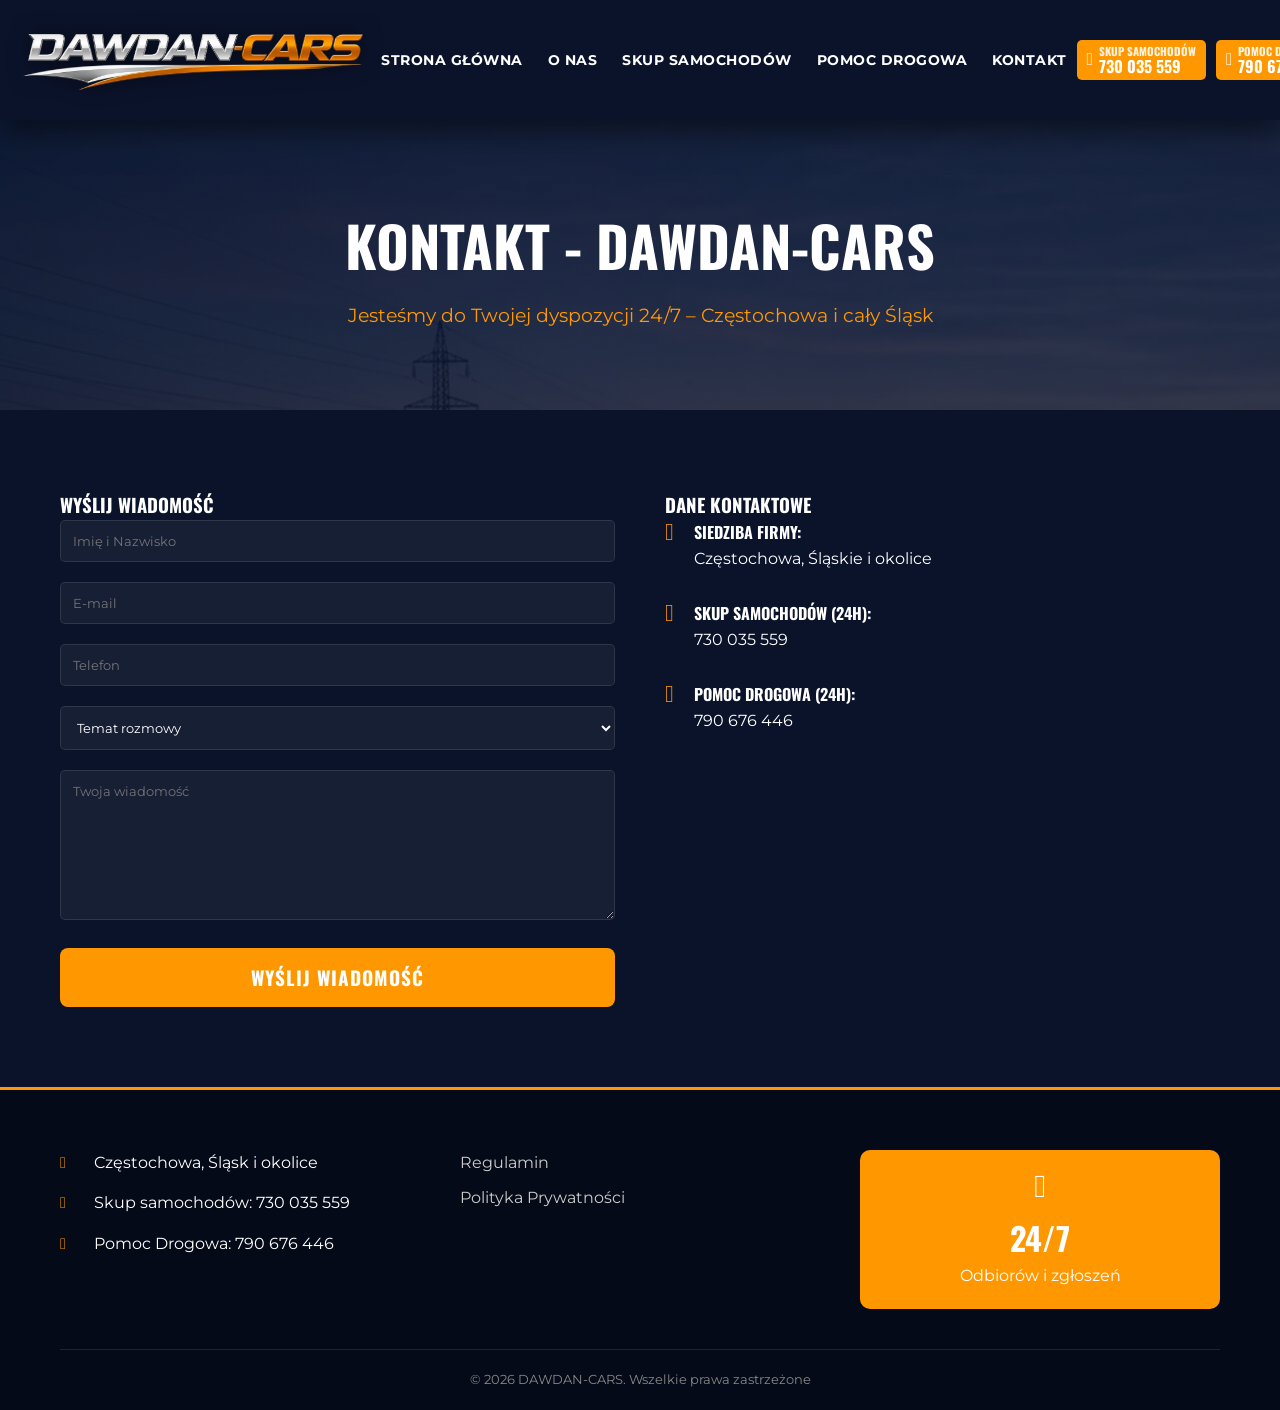
==== kontakt.html @ 3170c81c "Add files via upload" ====
<!DOCTYPE html>
<html lang="pl">
<head>
    <!-- Google tag (gtag.js) -->
<script async src="https://www.googletagmanager.com/gtag/js?id=G-DN23MHNYG7"></script>
<script>
  window.dataLayer = window.dataLayer || [];
  function gtag(){dataLayer.push(arguments);}
  gtag('js', new Date());

  gtag('config', 'G-DN23MHNYG7');
</script>

    <meta charset="UTF-8">
    <meta name="viewport" content="width=device-width, initial-scale=1.0">
    <title>Kontakt - Skup Aut, Laweta, Pomoc Drogowa Częstochowa | DAWDAN-CARS</title>

<meta name="description" content="Skontaktuj się z DAWDAN-CARS. Skup aut, laweta i pomoc drogowa Częstochowa 24h. Zadzwoń po darmową wycenę samochodu lub szybkie holowanie. Zapraszamy!">

<link rel="canonical" href="https://dawdan-cars.pl/kontakt.html">

<script type="application/ld+json">
{
  "@context": "https://schema.org",
  "@type": "LocalBusiness",
  "name": "DAWDAN-CARS",
  "image": "https://dawdan-cars.pl/logo.webp",
  "@id": "https://dawdan-cars.pl/#business",
  "url": "https://dawdan-cars.pl/kontakt.html",
  "telephone": "+48730035559",
  "address": {
    "@type": "PostalAddress",
    "streetAddress": "Częstochowa i okolice",
    "addressLocality": "Częstochowa",
    "postalCode": "42-200",
    "addressCountry": "PL"
  }
}
</script>

    <link rel="stylesheet" href="style.css" media="print" onload="this.media='all'">
    <link rel="stylesheet" href="critical.css">
    <noscript><link rel="stylesheet" href="style.css"></noscript>
    <link rel="preload" as="style" href="style.css">
    <link rel="preconnect" href="https://fonts.googleapis.com">
    <link rel="preconnect" href="https://fonts.gstatic.com" crossorigin>
    <link href="https://fonts.googleapis.com/css2?family=Montserrat:wght@400;700&family=Oswald:wght@500;700&display=swap" rel="stylesheet" media="print" onload="this.media='all'">
    <noscript><link href="https://fonts.googleapis.com/css2?family=Montserrat:wght@400;700&family=Oswald:wght@500;700&display=swap" rel="stylesheet"></noscript>
    <link rel="stylesheet" href="font-awesome.min.css" media="print" onload="this.media='all'">
    <noscript><link rel="stylesheet" href="font-awesome.min.css"></noscript>
    <!-- NOWE -->
    <link rel="preload" as="image" href="tlo.webp" fetchpriority="high" type="image/webp">

    <!-- ICONS -->
    <link rel="icon" href="favicony/favicon.ico" type="image/x-icon">
    <link rel="shortcut icon" href="favicony/favicon.ico" type="image/x-icon">
    <link rel="icon" href="favicony/favicon.ico" sizes="any">
    <link rel="icon" type="image/png" sizes="16x16" href="favicony/favicon-16x16.png">
    <link rel="icon" type="image/png" sizes="32x32" href="favicony/favicon-32x32.png">
    <link rel="icon" type="image/png" sizes="48x48" href="favicony/favicon-48x48.png">
    <link rel="icon" type="image/png" sizes="64x64" href="favicony/favicon-64x64.png">
    <link rel="icon" type="image/png" sizes="192x192" href="favicony/favicon-192x192.png">
    <link rel="icon" type="image/png" sizes="512x512" href="favicony/favicon-512x512.png">
    <link rel="apple-touch-icon" sizes="180x180" href="favicony/favicon-180x180.png">
</head>
<body>
    <header>
        <div class="top-bar">
            <div class="container">
                <div class="logo">
                    <a href="index.html">
                        <img src="logo.webp" fetchpriority="high" alt="Kontakt DAWDAN-CARS Częstochowa" width="349" height="60">
                    </a>
                </div>
                <nav>
                    <ul>
                        <li><a href="index.html">STRONA GŁÓWNA</a></li>
                        <li><a href="o-nas.html">O NAS</a></li>
                        <li><a href="skup-samochodow.html">SKUP SAMOCHODÓW</a></li>
                        <li><a href="laweta-pomoc-drogowa.html">POMOC DROGOWA</a></li>
                        <li><a href="kontakt.html">KONTAKT</a></li>
                    </ul>
                    <div class="header-cta mobile-only">
                        <a href="tel:+48730035559" class="btn-call">
                            <i class="fas fa-phone-alt"></i>
                            <span>
                                <span class="btn-label">SKUP SAMOCHODÓW</span>
                                <span class="btn-number">730 035 559</span>
                            </span>
                        </a>
                        <a href="tel:+48790676446" class="btn-call">
                            <i class="fas fa-phone-alt"></i>
                            <span>
                                <span class="btn-label">POMOC DROGOWA</span>
                                <span class="btn-number">790 676 446</span>
                            </span>
                        </a>
                    </div>
                </nav>
                <div class="header-cta desktop-only">
                    <a href="tel:+48730035559" class="btn-call">
                        <i class="fas fa-phone-alt"></i>
                        <span>
                            <span class="btn-label">SKUP SAMOCHODÓW</span>
                            <span class="btn-number">730 035 559</span>
                        </span>
                    </a>
                    <a href="tel:+48790676446" class="btn-call">
                        <i class="fas fa-phone-alt"></i>
                        <span>
                            <span class="btn-label">POMOC DROGOWA</span>
                            <span class="btn-number">790 676 446</span>
                        </span>
                    </a>
                </div>
                <div class="menu-toggle">
                    <span></span>
                    <span></span>
                    <span></span>
                </div>
            </div>
        </div>
    </header>
    <div class="overlay"></div>

    <section class="page-header" style="background: linear-gradient(rgba(11, 19, 43, 0.8), rgba(11, 19, 43, 0.8)), url('tlo.webp');">
        <div class="container">
            <h1>KONTAKT - DAWDAN-CARS</h1>
            <p>Jesteśmy do Twojej dyspozycji 24/7 – Częstochowa i cały Śląsk</p>
        </div>
    </section>

    <section class="contact-page">
        <div class="container">
            <div class="contact-grid">
                
                <div class="contact-form-section" data-aos-custom="fade-right">
                    <h3>WYŚLIJ WIADOMOŚĆ</h3>
                    <form id="contact-form" class="full-contact-form" method="post" action="send.php">

    <!-- 🔒 honeypot -->
    <input type="text" name="website" style="display:none">

    <!-- 🔹 typ formularza -->
    <input type="hidden" name="form-type" value="contact">

    <div class="form-group">
        <input type="text" name="name" placeholder="Imię i Nazwisko" required>
    </div>

    <div class="form-group">
        <input type="email" name="email" placeholder="E-mail" required>
    </div>

    <div class="form-group">
        <input type="tel" name="phone" placeholder="Telefon">
    </div>

    <div class="form-group">
        <select name="subject">
            <option value="">Temat rozmowy</option>
            <option value="Skup Samochodu">Skup Samochodu</option>
            <option value="Laweta / Pomoc Drogowa">Laweta / Pomoc Drogowa</option>
            <option value="Inne">Inne</option>
        </select>
    </div>

    <div class="form-group">
        <textarea name="message" placeholder="Twoja wiadomość" required></textarea>
    </div>

    <button type="submit" class="btn-submit">WYŚLIJ WIADOMOŚĆ</button>
    <div id="form-message" class="form-message"></div>
</form>
                </div>
                <div class="contact-details" data-aos-custom="fade-left">
                    <h3>DANE KONTAKTOWE</h3>
                    <div class="contact-item">
                        <i class="fas fa-map-marker-alt"></i>
                        <div>
                            <h4>Siedziba firmy:</h4>
                            <p>Częstochowa, Śląskie i okolice</p>
                        </div>
                    </div>
                    <div class="contact-item">
                        <i class="fas fa-phone-alt"></i>
                        <div>
                            <h4>Skup Samochodów (24h):</h4>
                            <p>730 035 559</p>
                        </div>
                    </div>
                    <div class="contact-item">
                        <i class="fas fa-phone-alt"></i>
                        <div>
                            <h4>Pomoc Drogowa (24h):</h4>
                            <p>790 676 446</p>
                        </div>
                    </div>
                </div>
            </div>
        </div>
    </section>

    <footer>
        <div class="container">
            <div class="footer-grid">
                <div class="footer-info">
                    <p><i class="fas fa-map-marker-alt"></i> Częstochowa, Śląsk i okolice</p>
                    <p><i class="fas fa-phone"></i> Skup samochodów: 730 035 559</p>
                    <p><i class="fas fa-phone"></i> Pomoc Drogowa: 790 676 446</p>
                </div>
                <div class="footer-links">
                    <ul>
                        <li><a href="#">Regulamin</a></li>
                        <li><a href="#">Polityka Prywatności</a></li>
                    </ul>
                </div>
                <div class="footer-hours">
                    <div class="hours-box">
                        <i class="far fa-clock"></i>
                        <span>24/7</span>
                        <p>Odbiorów i zgłoszeń</p>
                    </div>
                </div>
            </div>
            <div class="footer-bottom">
                <p>&copy; 2026 DAWDAN-CARS. Wszelkie prawa zastrzeżone</p>
            </div>
        </div>
    </footer>

    <script src="script.js"></script>
</body>
</html>
---- style.css ----
/* style.css */

:root {
    --primary-color: #ff9800; /* Vibrant Orange */
    --secondary-color: #0b132b; /* Deep Navy */
    --accent-color: #1c2541; /* Slightly Lighter Navy */
    --text-light: #ffffff;
    --text-dark: #333333;
    --bg-dark: #0b132b;
    --bg-light: #f4f4f4;
}

* {
    margin: 0;
    padding: 0;
    box-sizing: border-box;
}

body {
    font-family: 'Montserrat', sans-serif;
    line-height: 1.6;
    color: var(--text-light);
    background-color: var(--bg-dark);
    overflow-x: hidden;
}

h1, h2, h3, h4 {
    font-family: 'Oswald', sans-serif;
    text-transform: uppercase;
}

.container {
    max-width: 1200px;
    margin: 0 auto;
    padding: 0 20px;
}

/* Header & Navigation */
header {
    background-color: #0b132b;
    position: sticky;
    top: 0;
    z-index: 2000;
    box-shadow: 0 10px 30px rgba(0,0,0,0.5);
    transition: padding 0.3s ease, background 0.3s ease;
    will-change: padding, background;
    padding: 15px 0;
}

header.scrolled {
    padding: 5px 0;
    background: rgba(11, 19, 43, 0.95);
}

header.menu-open {
    box-shadow: none;
    background: #0b132b;
}

.top-bar .container {
    display: grid;
    grid-template-columns: 1fr auto 1fr;
    align-items: center;
    height: auto;
    max-width: 100%;
    padding: 15px 20px; /* Reduced padding for more space */
}

.logo {
    display: flex;
    justify-content: flex-start;
}

.logo img {
    max-height: 60px;
    width: auto;
    display: block;
    transition: transform 0.3s ease;
    filter: drop-shadow(0 0 10px rgba(0,0,0,0.5));
}

.logo img:hover {
    transform: scale(1.05);
    filter: drop-shadow(0 0 12px rgba(255,152,0,0.3));
}

nav {
    display: flex;
    align-items: center;
    justify-content: center;
}

nav ul {
    display: flex;
    list-style: none;
    gap: 10px; /* Slightly more space */
}

nav a {
    text-decoration: none;
    color: var(--text-light);
    font-weight: 700;
    font-size: 0.85rem; /* Slightly smaller font */
    padding: 8px 10px; /* More compact padding */
    transition: all 0.3s ease;
    text-transform: uppercase;
    letter-spacing: 0.5px;
    white-space: nowrap;
}

nav a:hover, nav a.active {
    color: var(--primary-color);
}

.header-cta {
    display: flex;
    flex-direction: row;
    justify-content: flex-end;
    align-items: center;
    gap: 10px; /* Reduced gap */
}

.mobile-only {
    display: none;
}

.header-cta .btn-call {
    display: flex;
    align-items: center;
    gap: 6px;
    text-decoration: none;
    color: #fff;
    background: #ff9800;
    padding: 6px 10px; /* More compact */
    transition: background 0.3s;
    font-family: 'Oswald', sans-serif;
    font-weight: 700;
    border-radius: 5px;
    line-height: 1;
    white-space: nowrap;
}

.header-cta .btn-call i {
    font-size: 1.1rem;
}

.btn-label {
    display: block;
    font-size: 0.7rem;
    text-transform: uppercase;
    opacity: 0.9;
}

.btn-number {
    display: block;
    font-size: 1rem;
}

.header-cta .btn-call:hover {
    background: #e68a00;
}

.menu-toggle {
    display: none;
    flex-direction: column;
    justify-content: center;
    align-items: center;
    width: 50px;
    height: 50px;
    background: rgba(255, 152, 0, 0.1);
    border: 2px solid var(--primary-color);
    border-radius: 12px;
    cursor: pointer;
    padding: 0;
    z-index: 2200; /* Above nav */
    transition: all 0.3s cubic-bezier(0.4, 0, 0.2, 1);
    position: relative;
}

.menu-toggle:hover {
    background: var(--primary-color);
}

.menu-toggle:hover span {
    background: white;
}

.menu-toggle span {
    width: 26px;
    height: 2px;
    background: var(--primary-color);
    border-radius: 2px;
    transition: all 0.4s cubic-bezier(0.68, -0.6, 0.32, 1.6);
    position: absolute;
}

.menu-toggle span:nth-child(1) { transform: translateY(-8px); }
.menu-toggle span:nth-child(2) { transform: translateY(0); width: 18px; right: 9px; }
.menu-toggle span:nth-child(3) { transform: translateY(8px); }

.menu-toggle.active {
    background: rgba(255, 255, 255, 0.1);
    border-color: white;
}

.menu-toggle.active span {
    background: white;
}

.menu-toggle.active span:nth-child(1) {
    transform: translateY(0) rotate(45deg);
}

.menu-toggle.active span:nth-child(2) {
    opacity: 0;
    transform: translateX(-20px);
}

.menu-toggle.active span:nth-child(3) {
    transform: translateY(0) rotate(-45deg);
}

/* Hero Section */
.hero {
    background: linear-gradient(rgba(11, 19, 43, 0.8), rgba(11, 19, 43, 0.8)), url('tlo.webp');
    background-size: cover;
    background-position: center;
    padding: 80px 0;
    min-height: 800px;
    display: flex;
    align-items: stretch;
    justify-content: center;
}

.hero .container {
    display: flex;
    flex-direction: column;
}

.hero-content {
    display: flex;
    flex-direction: column;
    align-items: center;
    width: 100%;
    height: 100%;
}

.hero-text {
    width: 100%;
    display: flex;
    flex-direction: column;
    align-items: center;
    min-height: 400px; /* Ensure space for vertical arrangement */
}

.hero-text h1 {
    font-size: clamp(1.8rem, 8vw, 4.5rem); /* Increased minimum font size */
    color: var(--text-light);
    line-height: 1.1;
    width: 100%;
    text-shadow: 3px 3px 10px rgba(0,0,0,0.9);
    text-align: center;
    margin-bottom: clamp(20px, 5vh, 40px); /* Fluid margin */
    white-space: normal;
    word-wrap: break-word;
    letter-spacing: 1px;
    min-height: 1.1em;
    contain-intrinsic-size: auto 1.1em;
}

.hero-text h1 .highlight {
    color: var(--primary-color);
    font-style: italic;
    font-weight: 900;
}

.hero-cta-buttons {
    display: flex;
    flex-wrap: wrap; /* Allow wrapping on small mobile */
    justify-content: center;
    gap: 15px;
    margin-bottom: 40px;
}

.btn-hero-call {
    display: flex;
    align-items: center;
    background: var(--primary-color);
    color: white;
    padding: 15px 25px;
    text-decoration: none;
    font-weight: 700;
    font-family: 'Oswald', sans-serif;
    border-radius: 5px;
    transition: background 0.3s;
    line-height: 1.1;
    text-align: left;
}

.btn-hero-call i {
    font-size: 2rem;
    margin-right: 15px;
}

.btn-hero-call .btn-label {
    font-size: 1rem;
}

.btn-hero-call .btn-number {
    font-size: 1.8rem;
}

.btn-hero-call:hover {
    background: #e68a00;
}

.hero-features {
    list-style: none;
    display: flex;
    gap: 30px;
    margin-top: auto; /* Push to bottom of flex container */
    padding-top: 50px;
}

.hero-features li {
    font-weight: 700;
    font-size: 0.9rem;
}

.hero-features i {
    color: var(--primary-color);
    margin-right: 5px;
}

/* Service Boxes */
.service-boxes {
    margin-top: clamp(-30px, -5vw, -50px);
    position: relative;
    z-index: 10;
}

.service-boxes .container {
    display: grid;
    grid-template-columns: repeat(auto-fit, minmax(280px, 1fr));
    gap: 30px;
}

.box {
    display: flex;
    align-items: center;
    padding: 40px;
    border-radius: 10px;
    gap: 25px;
    box-shadow: 0 10px 30px rgba(0,0,0,0.3);
}

.blue-box {
    background-color: var(--accent-color);
}

.orange-box {
    background-color: var(--primary-color);
    color: white;
}

.box-icon i {
    font-size: 3.5rem;
}

.box-content h3 {
    font-size: 1.5rem;
    margin-bottom: 10px;
}

.btn-outline {
    display: inline-block;
    margin-top: 15px;
    padding: 8px 20px;
    border: 2px solid var(--primary-color);
    color: var(--primary-color);
    text-decoration: none;
    font-weight: 700;
    border-radius: 5px;
    transition: all 0.3s;
}

.btn-outline:hover {
    background: var(--primary-color);
    color: white;
}

.box-call {
    margin-top: 15px;
    display: flex;
    flex-direction: column;
}

.box-call span {
    font-size: 0.8rem;
    text-transform: uppercase;
}

.box-call strong {
    font-size: 1.8rem;
    font-family: 'Oswald', sans-serif;
}

/* General Animation Optimization */
[data-aos] {
    will-change: transform, opacity;
}

/* Benefits Section */
.benefits {
    padding: 80px 0;
    background-color: #050a18;
}

.section-title {
    text-align: center;
    font-size: clamp(1.8rem, 5vw, 2.8rem); /* Fluid section titles */
    margin-bottom: clamp(30px, 8vw, 50px);
    position: relative;
    padding: 0 15px;
}

.section-title::after {
    content: '';
    display: block;
    width: 60px;
    height: 4px;
    background: var(--primary-color);
    margin: 15px auto;
}

.benefits-grid {
    display: grid;
    grid-template-columns: repeat(auto-fit, minmax(250px, 1fr));
    gap: 20px;
}

.benefit-item {
    text-align: center;
    padding: 30px;
    background: var(--accent-color);
    border-radius: 10px;
    transition: transform 0.3s;
}

.benefit-item:hover {
    transform: translateY(-10px);
    border-bottom: 3px solid var(--primary-color);
}

.benefit-item i {
    font-size: 3rem;
    color: var(--primary-color);
    margin-bottom: 20px;
}

.benefit-item h4 {
    font-size: 1.1rem;
}

/* Recent Buys */
.recent-buys {
    padding: 80px 0;
    overflow: hidden;
}

.buys-slider {
    padding: 20px 0 50px !important;
}

.buys-slider .slider-next,
.buys-slider .slider-prev {
    color: var(--primary-color);
}

@media (max-width: 768px) {
    .buys-slider .slider-next,
    .buys-slider .slider-prev {
        display: none;
    }
}

.buys-slider .active {
    background: var(--primary-color);
}

.buy-card {
    background: var(--accent-color);
    border-radius: 10px;
    overflow: hidden;
    text-align: center;
}

.car-img {
    height: 180px;
    background-size: cover;
    background-position: center;
}

.buy-card p {
    padding: 15px;
    font-weight: 700;
    text-transform: uppercase;
}

/* Footer */
footer {
    background: #050a18;
    padding: 60px 0 20px;
    border-top: 3px solid var(--primary-color);
}

footer h3 {
    text-align: center;
    font-size: 2rem;
    margin-bottom: 40px;
}

.footer-grid {
    display: grid;
    grid-template-columns: repeat(auto-fit, minmax(250px, 1fr));
    gap: 40px;
    margin-bottom: 40px;
}

.footer-info p {
    margin-bottom: 15px;
}

.footer-info i {
    color: var(--primary-color);
    margin-right: 10px;
    width: 20px;
}

.hours-box {
    background: var(--primary-color);
    padding: 20px;
    border-radius: 10px;
    text-align: center;
}

.hours-box i {
    font-size: 2rem;
    margin-bottom: 10px;
}

.hours-box span {
    display: block;
    font-size: 2rem;
    font-weight: 700;
    font-family: 'Oswald', sans-serif;
}

.footer-links ul {
    list-style: none;
}

.footer-links li {
    margin-bottom: 10px;
}

.footer-links a {
    color: #ccc;
    text-decoration: none;
}

.footer-links a:hover {
    color: var(--primary-color);
}

.footer-bottom {
    text-align: center;
    padding-top: 20px;
    border-top: 1px solid rgba(255,255,255,0.1);
    font-size: 0.8rem;
    color: #888;
}

/* SEO Content */
.seo-content {
    padding: 80px 0;
    background: #050a18;
}

.seo-text-block h2 {
    font-size: 2.2rem;
    color: var(--primary-color);
    margin-bottom: 25px;
}

.seo-text-block h3 {
    font-size: 1.6rem;
    margin-top: 30px;
    margin-bottom: 20px;
}

.seo-text-block p {
    margin-bottom: 20px;
    font-size: 1.05rem;
    color: #ccc;
}

.seo-text-block ul {
    list-style: none;
    margin-bottom: 20px;
}

.seo-text-block li {
    margin-bottom: 10px;
    padding-left: 30px;
    position: relative;
}

.seo-text-block li::before {
    content: '✔';
    position: absolute;
    left: 0;
    color: var(--primary-color);
    font-weight: bold;
}

.hero-subtext {
    font-size: 1.3rem;
    text-align: center;
    margin: 0 auto 40px;
    color: #fff;
    max-width: 900px;
    font-weight: 500;
    letter-spacing: 1px;
    text-transform: uppercase;
    text-shadow: 2px 2px 4px rgba(0, 0, 0, 0.7);
    background: linear-gradient(90deg, transparent, rgba(255, 140, 0, 0.2), transparent);
    padding: 12px 20px;
    border-top: 1px solid rgba(255, 140, 0, 0.3);
    border-bottom: 1px solid rgba(255, 140, 0, 0.3);
}

/* How It Works */
.how-it-works {
    padding: 80px 0;
    background: var(--bg-dark);
}

.steps-grid {
    display: grid;
    grid-template-columns: repeat(auto-fit, minmax(280px, 1fr));
    gap: 30px;
    margin-top: 40px;
}

.step {
    text-align: center;
    padding: 40px;
    background: var(--accent-color);
    border-radius: 10px;
    position: relative;
}

.step-num {
    width: 50px;
    height: 50px;
    background: var(--primary-color);
    color: white;
    border-radius: 50%;
    display: flex;
    align-items: center;
    justify-content: center;
    font-size: 1.5rem;
    font-weight: 700;
    margin: 0 auto 20px;
}

/* Brands */
.brands {
    padding: 60px 0;
    background: #050a18;
}

.brands-flex {
    display: flex;
    flex-wrap: wrap;
    justify-content: center;
    gap: 30px;
}

.brands-flex span {
    font-size: 1.5rem;
    font-weight: 700;
    color: rgba(255, 255, 255, 0.2);
    text-transform: uppercase;
}

/* Testimonials */
.testimonials {
    padding: 80px 0;
    background: var(--bg-dark);
    overflow: hidden;
}

.testimonials-slider {
    padding: 20px 0 50px !important;
}

.testimonials-slider .active {
    background: var(--primary-color);
}

.testimonial {
    background: var(--accent-color);
    padding: 30px;
    border-radius: 10px;
    border-left: 4px solid var(--primary-color);
}

.stars {
    color: var(--primary-color);
    margin-bottom: 15px;
}

/* FAQ */
.faq {
    padding: 80px 0;
    background: #050a18;
}

.faq-list {
    max-width: 800px;
    margin: 0 auto;
}

.faq-item {
    margin-bottom: 25px;
    padding-bottom: 25px;
    border-bottom: 1px solid rgba(255, 255, 255, 0.1);
}

.faq-item h4 {
    color: var(--primary-color);
    margin-bottom: 10px;
}

/* Sub-pages Styling ddddddddddddddddddddddddddddddddddddddddddddddddddddddddddddddddddddddddddd*/
.page-header {
    padding: clamp(40px, 10vw, 80px) 0;
    text-align: center;
    color: white;
}

.page-header h1 {
    font-size: clamp(2rem, 8vw, 3.5rem); /* Fluid sub-page titles */
    margin-bottom: 10px;
}

.page-header p {
    font-size: 1.2rem;
    color: var(--primary-color);
}

.about-content, .service-details, .tow-details, .contact-page {
    padding: 80px 0;
}

.about-grid, .service-grid, .tow-grid, .contact-grid {
    display: grid;
    grid-template-columns: repeat(auto-fit, minmax(320px, 1fr));
    gap: 50px;
}

.about-stats {
    display: grid;
    grid-template-columns: repeat(auto-fit, minmax(200px, 1fr));
    gap: 20px;
}

.stat-item {
    background: var(--accent-color);
    padding: 30px;
    border-radius: 10px;
    text-align: center;
    border-bottom: 3px solid var(--primary-color);
}

.stat-item strong {
    display: block;
    font-size: 2.5rem;
    color: var(--primary-color);
    font-family: 'Oswald', sans-serif;
}

.check-list {
    list-style: none;
    margin: 20px 0;
}

.check-list li {
    margin-bottom: 10px;
}

.check-list i {
    color: var(--primary-color);
    margin-right: 10px;
}

.tow-services-grid {
    display: grid;
    grid-template-columns: repeat(auto-fit, minmax(250px, 1fr));
    gap: 20px;
    margin-top: 30px;
}

.tow-service-item {
    background: var(--accent-color);
    padding: 20px;
    border-radius: 10px;
}

.tow-service-item i {
    font-size: 2rem;
    color: var(--primary-color);
    margin-bottom: 10px;
}

.urgent-box {
    background: var(--primary-color);
    padding: 40px;
    border-radius: 10px;
    text-align: center;
    color: white;
}

.btn-urgent {
    display: inline-block;
    margin-top: 20px;
    background: white;
    color: var(--primary-color);
    padding: 15px 30px;
    text-decoration: none;
    font-weight: 700;
    border-radius: 5px;
    font-size: 1.2rem;
}

.contact-item {
    display: flex;
    gap: 20px;
    margin-bottom: 30px;
}

.contact-item i {
    font-size: 1.5rem;
    color: var(--primary-color);
}

.map-placeholder {
    position: relative;
    border-radius: 10px;
    overflow: hidden;
    margin-top: 30px;
}

.map-placeholder img {
    width: 100%;
    height: clamp(200px, 40vh, 400px);
    object-fit: cover;
    filter: grayscale(1);
}

.map-overlay {
    position: absolute;
    bottom: 0;
    left: 0;
    width: 100%;
    background: rgba(255, 152, 0, 0.9);
    color: white;
    padding: 10px;
    text-align: center;
    font-weight: 700;
}

.form-group {
    margin-bottom: 20px;
}

.form-group input, .form-group select, .form-group textarea {
    width: 100%;
    padding: 12px;
    border-radius: 5px;
    border: 1px solid rgba(255,255,255,0.1);
    background: rgba(255,255,255,0.05);
    color: white;
    font-family: inherit;
}

.form-group textarea {
    height: 150px;
}

/* Valuation Form Styles */
.hero-form-box {
    background: var(--accent-color);
    padding: 30px;
    border-radius: 15px;
    box-shadow: 0 15px 35px rgba(0,0,0,0.4);
    border: 1px solid rgba(255, 152, 0, 0.2);
}

.hero-form-box h3 {
    color: var(--primary-color);
    font-size: 1.8rem;
    margin-bottom: 5px;
    text-align: center;
}

.form-subtitle {
    text-align: center;
    font-size: 0.9rem;
    margin-bottom: 25px;
    color: #ccc;
}

.hero-form-box .form-group {
    margin-bottom: 15px;
}

.hero-form-box input,
.hero-form-box select,
.hero-form-box textarea {
    width: 100%;
    padding: 12px 15px;
    border-radius: 8px;
    border: 1px solid rgba(255,255,255,0.1);
    background: rgba(255,255,255,0.05);
    color: white;
    font-family: inherit;
    transition: all 0.3s ease;
}

.hero-form-box select option {
    background: var(--accent-color);
    color: white;
}

.hero-form-box input:focus,
.hero-form-box select:focus,
.hero-form-box textarea:focus {
    outline: none;
    border-color: var(--primary-color);
    background: rgba(255,255,255,0.1);
    box-shadow: 0 0 10px rgba(255, 152, 0, 0.2);
}

.checkbox-group label {
    display: flex;
    align-items: center;
    gap: 10px;
    cursor: pointer;
    font-size: 0.95rem;
    color: #ccc;
    transition: color 0.3s;
}

.checkbox-group label:hover {
    color: white;
}

.checkbox-group input[type="checkbox"] {
    width: 20px;
    height: 20px;
    cursor: pointer;
    accent-color: var(--primary-color);
}

.hero-form-box textarea {
    height: 100px;
    resize: vertical;
}

.file-upload-wrapper {
    margin-bottom: 20px;
}

.file-upload-label {
    display: flex;
    flex-direction: column;
    align-items: center;
    justify-content: center;
    padding: 20px;
    border: 2px dashed rgba(255, 152, 0, 0.4);
    border-radius: 10px;
    cursor: pointer;
    transition: all 0.3s ease;
    background: rgba(255, 152, 0, 0.05);
}

.file-upload-label:hover {
    background: rgba(255, 152, 0, 0.1);
    border-color: var(--primary-color);
}

.file-upload-label i {
    font-size: 2rem;
    color: var(--primary-color);
    margin-bottom: 10px;
}

.file-upload-label span {
    font-size: 0.9rem;
    font-weight: 700;
}

.file-preview-grid {
    display: grid;
    grid-template-columns: repeat(auto-fill, minmax(60px, 1fr));
    gap: 10px;
    margin-top: 15px;
}

.preview-item {
    position: relative;
    aspect-ratio: 1;
    border-radius: 5px;
    overflow: hidden;
    border: 1px solid var(--primary-color);
}

.preview-item img {
    width: 100%;
    height: 100%;
    object-fit: cover;
}

.btn-submit {
    width: 100%;
    padding: 15px;
    background: var(--primary-color);
    color: white;
    border: none;
    border-radius: 8px;
    font-family: 'Oswald', sans-serif;
    font-size: 1.2rem;
    font-weight: 700;
    cursor: pointer;
    transition: all 0.3s ease;
    text-transform: uppercase;
    letter-spacing: 1px;
}

.btn-submit:hover {
    background: #e68a00;
    transform: translateY(-2px);
    box-shadow: 0 5px 15px rgba(255, 152, 0, 0.4);
}

.btn-submit:active {
    transform: translateY(0);
}

.form-message {
    margin-top: 15px;
    padding: 10px;
    border-radius: 5px;
    text-align: center;
    font-weight: 700;
    display: none;
}

.form-message.success {
    display: block;
    background: rgba(76, 175, 80, 0.1);
    color: #4caf50;
    border: 1px solid #4caf50;
}

.form-message.error {
    display: block;
    background: rgba(244, 67, 54, 0.1);
    color: #f44336;
    border: 1px solid #f44336;
}

/* Responsive */
@media (max-width: 1100px) {
    /* Trigger mobile menu earlier to avoid collision */
    .menu-toggle {
        display: flex;
        order: 3;
    }

    .desktop-only {
        display: none;
    }

    .mobile-only {
        display: flex;
    }

    .top-bar .container {
        display: flex;
        justify-content: space-between;
    }

    nav {
        position: fixed;
        top: 0;
        left: 0;
        width: 100%;
        height: 100vh;
        background: rgba(11, 19, 43, 0.98);
        backdrop-filter: blur(15px);
        -webkit-backdrop-filter: blur(15px);
        padding: 120px 20px 40px;
        flex-direction: column;
        transition: all 0.5s cubic-bezier(0.7, 0, 0.3, 1);
        z-index: 2100;
        display: flex;
        justify-content: flex-start;
        align-items: center;
        transform: translateY(-100%);
        visibility: hidden;
    }

    nav.active {
        transform: translateY(0);
        visibility: visible;
    }

    nav ul {
        flex-direction: column;
        gap: 10px;
        width: 100%;
        max-width: 400px;
        text-align: center;
    }

    nav li {
        width: 100%;
        opacity: 0;
        transform: translateY(-20px);
        transition: all 0.4s ease;
    }

    nav.active li {
        opacity: 1;
        transform: translateY(0);
    }

    nav.active li:nth-child(1) { transition-delay: 0.1s; }
    nav.active li:nth-child(2) { transition-delay: 0.15s; }
    nav.active li:nth-child(3) { transition-delay: 0.2s; }
    nav.active li:nth-child(4) { transition-delay: 0.25s; }
    nav.active li:nth-child(5) { transition-delay: 0.3s; }

    nav a {
        font-size: 1.25rem;
        font-family: 'Oswald', sans-serif;
        display: block;
        padding: 12px 0;
        letter-spacing: 2px;
        color: white;
        text-transform: uppercase;
        position: relative;
        border-bottom: 1px solid rgba(255,255,255,0.05);
    }

    nav a::after {
        content: '';
        position: absolute;
        bottom: 0;
        left: 50%;
        width: 0;
        height: 2px;
        background: var(--primary-color);
        transition: all 0.3s ease;
        transform: translateX(-50%);
    }

    nav a:hover {
        color: var(--primary-color);
    }

    nav a:hover::after {
        width: 100%;
    }

    .top-bar .container {
        padding: 10px 15px;
    }

    nav .header-cta.mobile-only {
        display: flex;
        flex-direction: column;
        gap: 15px;
        margin-top: 40px;
        width: 100%;
        max-width: 360px;
        opacity: 0;
        transform: translateY(20px);
        transition: all 0.4s ease 0.4s;
    }

    nav .header-cta.mobile-only .btn-call {
        padding: 15px 25px;
        width: 100%;
        justify-content: center;
    }

    nav .header-cta.mobile-only .btn-label {
        font-size: 1.1rem;
    }

    nav .header-cta.mobile-only .btn-number {
        font-size: 1.8rem;
    }

    nav.active .header-cta.mobile-only {
        opacity: 1;
        transform: translateY(0);
    }

    .header-cta {
        display: none;
    }

    .overlay {
        position: fixed;
        top: 0;
        left: 0;
        width: 100%;
        height: 100%;
        background: rgba(0,0,0,0.7);
        backdrop-filter: blur(4px);
        z-index: 1000; /* Must be lower than header, nav, and toggle */
        opacity: 0;
        visibility: hidden;
        transition: all 0.4s ease;
    }

    .overlay.active {
        opacity: 1;
        visibility: visible;
    }
}

@media (max-width: 1024px) {
    .hero-text h1 {
        font-size: 2.5rem;
    }
}

@media (max-width: 768px) {
    .top-bar .container {
        height: auto;
        min-height: 70px;
        flex-wrap: nowrap;
        justify-content: space-between;
        padding: 10px 20px;
        gap: 10px;
    }

    .logo img {
        max-height: 50px;
        width: auto;
    }


    .menu-toggle {
        display: flex;
    }

    .hero-text {
        text-align: center;
        width: 100%;
        display: flex;
        flex-direction: column;
        align-items: center;
    }

    .hero-text h1 {
        margin-bottom: 20px;
        font-size: 2rem;
        letter-spacing: 1px;
        line-height: 1.2;
    }

    .hero-subtext {
        font-size: 0.95rem;
        padding: 10px 15px;
        margin-bottom: 25px;
        line-height: 1.4;
    }

    .hero-cta-buttons {
        flex-direction: column; /* Stack buttons as requested */
        width: 100%;
        align-items: center;
        gap: 15px;
    }

    .btn-hero-call {
        padding: 15px 25px;
        width: 100%;
        max-width: 320px;
        justify-content: center;
    }

    .btn-hero-call i {
        font-size: 2rem;
        margin-right: 15px;
    }

    .btn-hero-call .btn-label {
        font-size: 1rem;
    }

    .btn-hero-call .btn-number {
        font-size: 1.5rem;
    }

    .btn-hero-call {
        justify-content: center;
    }

    .hero-features {
        flex-direction: column;
        gap: 15px;
        margin-top: auto; /* Push to bottom */
        margin-bottom: 20px;
        background: rgba(0,0,0,0.6); /* Slightly darker for contrast */
        padding: 15px;
        border-radius: 8px;
        width: 100%;
        text-align: center;
    }
    .hero-features li {
        font-size: 1.1rem; /* Larger font for hero features */
        text-shadow: 1px 1px 2px rgba(0,0,0,0.8);
    }
    .footer-grid {
        grid-template-columns: 1fr;
    }
    .hero {
        padding: 40px 0;
        min-height: 600px; /* Reduced for mobile but enough to see verticality */
    }
    .form-row {
        flex-direction: column;
    }
    .about-grid, .service-grid, .tow-grid, .contact-grid {
        gap: 30px;
    }

    .service-grid {
        display: flex;
        flex-direction: column;
    }

    .service-valuation {
        order: -1;
    }
}

@media (max-width: 400px) {
    .header-cta {
        gap: 4px;
    }
    .header-cta .btn-call {
        padding: 4px 6px;
    }
    .header-cta .btn-number {
        font-size: 0.7rem;
    }
}

/* Custom Slider */
.custom-slider {
    position: relative;
    width: 100%;
    overflow: hidden;
}

.slider-track {
    display: flex;
    overflow-x: auto;
    scroll-snap-type: x mandatory;
    scroll-behavior: smooth;
    -webkit-overflow-scrolling: touch;
    scrollbar-width: none;
}

.slider-track::-webkit-scrollbar {
    display: none;
}

.slider-item {
    flex: 0 0 100%;
    scroll-snap-align: start;
    padding: 10px;
}

@media (min-width: 768px) {
    .slider-item {
        flex: 0 0 50%;
    }
}

@media (min-width: 1024px) {
    .slider-item {
        flex: 0 0 33.333%;
    }
}

.slider-pagination {
    display: flex;
    justify-content: center;
    gap: 8px;
    margin-top: 20px;
    padding-bottom: 10px;
}

.slider-dot {
    width: 12px;
    height: 12px;
    border-radius: 50%;
    background: rgba(255, 255, 255, 0.3);
    cursor: pointer;
    transition: all 0.3s ease;
    border: none;
    padding: 0;
}

.slider-dot.active {
    background: var(--primary-color);
    transform: scale(1.2);
}

.slider-nav {
    position: absolute;
    top: 50%;
    transform: translateY(-50%);
    width: 40px;
    height: 40px;
    background: rgba(0,0,0,0.5);
    color: white;
    border: none;
    border-radius: 50%;
    cursor: pointer;
    z-index: 10;
    display: flex;
    align-items: center;
    justify-content: center;
    transition: background 0.3s;
}

.slider-nav:hover {
    background: var(--primary-color);
}

.slider-prev { left: 10px; }
.slider-next { right: 10px; }

@media (max-width: 768px) {
    .slider-nav { display: none; }
}

/* Custom AOS Replacement */
[data-aos-custom] {
    opacity: 0;
    transition-property: transform, opacity;
    transition-duration: 0.8s;
    transition-timing-function: ease-out;
    will-change: transform, opacity;
}

[data-aos-custom="fade-up"] {
    transform: translateY(30px);
}

[data-aos-custom="fade-right"] {
    transform: translateX(-30px);
}

[data-aos-custom="fade-left"] {
    transform: translateX(30px);
}

[data-aos-custom="zoom-in"] {
    transform: scale(0.9);
}

[data-aos-custom].aos-animate {
    opacity: 1;
    transform: translate(0, 0) scale(1);
}

/* Enhanced Slider Nav */
.slider-nav {
    display: flex;
    align-items: center;
    justify-content: center;
    background: rgba(255, 152, 0, 0.8);
    color: white;
    width: 45px;
    height: 45px;
    border: none;
    border-radius: 50%;
    cursor: pointer;
    position: absolute;
    top: 50%;
    transform: translateY(-50%);
    z-index: 100;
    transition: all 0.3s ease;
    box-shadow: 0 4px 10px rgba(0,0,0,0.3);
}

.slider-nav:hover {
    background: var(--primary-color);
    transform: translateY(-50%) scale(1.1);
}

.slider-nav i {
    font-size: 1.2rem;
}

.slider-prev { left: 10px; }
.slider-next { right: 10px; }

@media (max-width: 768px) {
    .slider-nav {
        display: none;
    }
}
---- critical.css ----
:root {
    --primary-color: #ff9800;
    --secondary-color: #0b132b;
    --accent-color: #1c2541;
    --text-light: #ffffff;
    --text-dark: #333333;
    --bg-dark: #0b132b;
    --bg-light: #f4f4f4;
}

* {
    margin: 0;
    padding: 0;
    box-sizing: border-box;
}

body {
    font-family: 'Montserrat', sans-serif;
    line-height: 1.6;
    color: var(--text-light);
    background-color: var(--bg-dark);
    overflow-x: hidden;
}

h1, h2, h3, h4 {
    font-family: 'Oswald', sans-serif;
    text-transform: uppercase;
}

.container {
    max-width: 1200px;
    margin: 0 auto;
    padding: 0 20px;
}

header {
    background-color: #0b132b;
    position: sticky;
    top: 0;
    z-index: 2000;
    box-shadow: 0 10px 30px rgba(0,0,0,0.5);
    transition: padding 0.3s ease, background 0.3s ease;
    will-change: padding, background;
    padding: 15px 0;
}

header.scrolled {
    padding: 5px 0;
    background: rgba(11, 19, 43, 0.95);
}

.top-bar .container {
    display: grid;
    grid-template-columns: 1fr auto 1fr;
    align-items: center;
    height: auto;
    max-width: 100%;
    padding: 15px 20px;
}

.logo {
    flex: 0 1 auto;
    display: flex;
    justify-content: flex-start;
}

.logo img {
    max-height: 60px;
    width: auto;
    display: block;
    transition: transform 0.3s ease;
    filter: drop-shadow(0 0 10px rgba(0,0,0,0.5));
}

nav {
    display: flex;
    align-items: center;
    justify-content: center;
    flex: 0 0 auto;
}

nav ul {
    display: flex;
    list-style: none;
    gap: 5px;
}

nav a {
    text-decoration: none;
    color: var(--text-light);
    font-weight: 700;
    font-size: 0.85rem;
    padding: 8px 10px;
    transition: all 0.3s ease;
    text-transform: uppercase;
    letter-spacing: 0.5px;
    white-space: nowrap;
}

.header-cta {
    display: flex;
    flex-direction: row;
    justify-content: flex-end;
    align-items: center;
    gap: 10px;
}

.mobile-only {
    display: none;
}

.header-cta .btn-call {
    display: flex;
    align-items: center;
    gap: 6px;
    text-decoration: none;
    color: #fff;
    background: #ff9800;
    padding: 6px 10px;
    transition: background 0.3s;
    font-family: 'Oswald', sans-serif;
    font-weight: 700;
    border-radius: 5px;
    line-height: 1;
    white-space: nowrap;
}

.btn-label {
    display: block;
    font-size: 0.7rem;
    text-transform: uppercase;
    opacity: 0.9;
}

.btn-number {
    display: block;
    font-size: 1rem;
}

.menu-toggle {
    display: none;
    flex-direction: column;
    justify-content: center;
    align-items: center;
    width: 45px;
    height: 45px;
    background: rgba(255, 152, 0, 0.1);
    border: 1px solid var(--primary-color);
    border-radius: 10px;
    cursor: pointer;
    padding: 0;
    z-index: 2200;
}

.menu-toggle span {
    width: 26px;
    height: 2px;
    background: var(--primary-color);
    border-radius: 2px;
    position: absolute;
}

.hero {
    background: linear-gradient(rgba(11, 19, 43, 0.8), rgba(11, 19, 43, 0.8)), url('tlo.webp');
    background-size: cover;
    background-position: center;
    padding: 80px 0;
    min-height: 800px;
    display: flex;
    align-items: stretch;
    justify-content: center;
}

.hero .container {
    display: flex;
    flex-direction: column;
}

.hero-content {
    display: flex;
    flex-direction: column;
    align-items: center;
    width: 100%;
    height: 100%;
}

.hero-text {
    width: 100%;
    display: flex;
    flex-direction: column;
    align-items: center;
    min-height: 400px;
}

.hero-text h2 {
    font-size: clamp(1.8rem, 8vw, 4.5rem);
    color: var(--text-light);
    line-height: 1.1;
    width: 100%;
    text-shadow: 3px 3px 10px rgba(0,0,0,0.9);
    text-align: center;
    margin-bottom: clamp(20px, 5vh, 40px);
    white-space: normal;
    word-wrap: break-word;
    letter-spacing: 1px;
    min-height: 1.1em;
}

.hero-text h2 .highlight {
    color: var(--primary-color);
    font-style: italic;
    font-weight: 900;
}

.hero-cta-buttons {
    display: flex;
    flex-wrap: wrap;
    justify-content: center;
    gap: 15px;
    margin-bottom: 40px;
}

.btn-hero-call {
    display: flex;
    align-items: center;
    background: var(--primary-color);
    color: white;
    padding: 15px 25px;
    text-decoration: none;
    font-weight: 700;
    font-family: 'Oswald', sans-serif;
    border-radius: 5px;
    transition: background 0.3s;
    line-height: 1.1;
    text-align: left;
}

.btn-hero-call i {
    font-size: 2rem;
    margin-right: 15px;
}

.btn-hero-call .btn-label {
    font-size: 1rem;
}

.btn-hero-call .btn-number {
    font-size: 1.8rem;
}

.page-header {
    padding: clamp(40px, 10vw, 80px) 0;
    text-align: center;
    color: white;
}

.page-header h2 {
    font-size: clamp(2rem, 8vw, 3.5rem);
    margin-bottom: 10px;
}

.page-header p {
    font-size: 1.2rem;
    color: var(--primary-color);
}

@media (max-width: 1100px) {
    .menu-toggle {
        display: flex;
        order: 3;
    }
    nav {
        position: fixed;
        top: 0;
        left: 0;
        width: 100%;
        height: 100vh;
        background: rgba(11, 19, 43, 0.98);
        padding: 120px 20px 40px;
        flex-direction: column;
        transition: all 0.5s cubic-bezier(0.7, 0, 0.3, 1);
        z-index: 2100;
        display: flex;
        justify-content: flex-start;
        align-items: center;
        transform: translateY(-100%);
        visibility: hidden;
    }
    nav.active {
        transform: translateY(0);
        visibility: visible;
    }
    .top-bar .container {
        padding: 10px 15px;
        display: flex;
        justify-content: space-between;
    }

    .desktop-only {
        display: none;
    }

    .mobile-only {
        display: flex;
    }
    nav a {
        font-size: 1.25rem;
        font-family: 'Oswald', sans-serif;
        display: block;
        padding: 12px 0;
        letter-spacing: 2px;
        color: white;
        text-transform: uppercase;
        position: relative;
        border-bottom: 1px solid rgba(255,255,255,0.05);
    }
    nav .header-cta {
        display: flex;
        flex-direction: column;
        gap: 15px;
        margin-top: 40px;
        width: 100%;
        max-width: 360px;
    }
    nav .header-cta .btn-call {
        padding: 15px 25px;
        width: 100%;
        justify-content: center;
    }
    nav .header-cta .btn-label {
        font-size: 1.1rem;
    }
    nav .header-cta .btn-number {
        font-size: 1.8rem;
    }
    .header-cta {
        display: none;
    }
    .overlay {
        position: fixed;
        top: 0;
        left: 0;
        width: 100%;
        height: 100%;
        background: rgba(0,0,0,0.7);
        z-index: 1000;
        opacity: 0;
        visibility: hidden;
        transition: all 0.4s ease;
    }
    .overlay.active {
        opacity: 1;
        visibility: visible;
    }
}

@media (max-width: 768px) {
    .logo img {
        max-height: 50px;
    }
    .hero {
        padding: 40px 0;
        min-height: 600px;
    }
    .hero-text h2 {
        font-size: 2.4rem;
    }
    .hero-cta-buttons {
        flex-direction: column;
        align-items: center;
    }
    .btn-hero-call {
        width: 100%;
        max-width: 320px;
    }
}

/* Custom Slider & AOS (added to critical for better LCP/CLS) */
.custom-slider { position: relative; width: 100%; overflow: hidden; }
.slider-track { display: flex; overflow-x: auto; scroll-snap-type: x mandatory; scroll-behavior: smooth; -webkit-overflow-scrolling: touch; scrollbar-width: none; }
.slider-track::-webkit-scrollbar { display: none; }
.slider-item { flex: 0 0 100%; scroll-snap-align: start; padding: 10px; }
@media (min-width: 768px) { .slider-item { flex: 0 0 50%; } }
@media (min-width: 1024px) { .slider-item { flex: 0 0 33.333%; } }

[data-aos-custom] { opacity: 0; transition: transform 0.8s ease-out, opacity 0.8s ease-out; will-change: transform, opacity; }
[data-aos-custom="fade-up"] { transform: translateY(30px); }
[data-aos-custom="fade-right"] { transform: translateX(-30px); }
[data-aos-custom="fade-left"] { transform: translateX(30px); }
[data-aos-custom="zoom-in"] { transform: scale(0.9); }
[data-aos-custom].aos-animate { opacity: 1; transform: translate(0, 0) scale(1); }
---- style.css ----
/* style.css */

:root {
    --primary-color: #ff9800; /* Vibrant Orange */
    --secondary-color: #0b132b; /* Deep Navy */
    --accent-color: #1c2541; /* Slightly Lighter Navy */
    --text-light: #ffffff;
    --text-dark: #333333;
    --bg-dark: #0b132b;
    --bg-light: #f4f4f4;
}

* {
    margin: 0;
    padding: 0;
    box-sizing: border-box;
}

body {
    font-family: 'Montserrat', sans-serif;
    line-height: 1.6;
    color: var(--text-light);
    background-color: var(--bg-dark);
    overflow-x: hidden;
}

h1, h2, h3, h4 {
    font-family: 'Oswald', sans-serif;
    text-transform: uppercase;
}

.container {
    max-width: 1200px;
    margin: 0 auto;
    padding: 0 20px;
}

/* Header & Navigation */
header {
    background-color: #0b132b;
    position: sticky;
    top: 0;
    z-index: 2000;
    box-shadow: 0 10px 30px rgba(0,0,0,0.5);
    transition: padding 0.3s ease, background 0.3s ease;
    will-change: padding, background;
    padding: 15px 0;
}

header.scrolled {
    padding: 5px 0;
    background: rgba(11, 19, 43, 0.95);
}

header.menu-open {
    box-shadow: none;
    background: #0b132b;
}

.top-bar .container {
    display: grid;
    grid-template-columns: 1fr auto 1fr;
    align-items: center;
    height: auto;
    max-width: 100%;
    padding: 15px 20px; /* Reduced padding for more space */
}

.logo {
    display: flex;
    justify-content: flex-start;
}

.logo img {
    max-height: 60px;
    width: auto;
    display: block;
    transition: transform 0.3s ease;
    filter: drop-shadow(0 0 10px rgba(0,0,0,0.5));
}

.logo img:hover {
    transform: scale(1.05);
    filter: drop-shadow(0 0 12px rgba(255,152,0,0.3));
}

nav {
    display: flex;
    align-items: center;
    justify-content: center;
}

nav ul {
    display: flex;
    list-style: none;
    gap: 10px; /* Slightly more space */
}

nav a {
    text-decoration: none;
    color: var(--text-light);
    font-weight: 700;
    font-size: 0.85rem; /* Slightly smaller font */
    padding: 8px 10px; /* More compact padding */
    transition: all 0.3s ease;
    text-transform: uppercase;
    letter-spacing: 0.5px;
    white-space: nowrap;
}

nav a:hover, nav a.active {
    color: var(--primary-color);
}

.header-cta {
    display: flex;
    flex-direction: row;
    justify-content: flex-end;
    align-items: center;
    gap: 10px; /* Reduced gap */
}

.mobile-only {
    display: none;
}

.header-cta .btn-call {
    display: flex;
    align-items: center;
    gap: 6px;
    text-decoration: none;
    color: #fff;
    background: #ff9800;
    padding: 6px 10px; /* More compact */
    transition: background 0.3s;
    font-family: 'Oswald', sans-serif;
    font-weight: 700;
    border-radius: 5px;
    line-height: 1;
    white-space: nowrap;
}

.header-cta .btn-call i {
    font-size: 1.1rem;
}

.btn-label {
    display: block;
    font-size: 0.7rem;
    text-transform: uppercase;
    opacity: 0.9;
}

.btn-number {
    display: block;
    font-size: 1rem;
}

.header-cta .btn-call:hover {
    background: #e68a00;
}

.menu-toggle {
    display: none;
    flex-direction: column;
    justify-content: center;
    align-items: center;
    width: 50px;
    height: 50px;
    background: rgba(255, 152, 0, 0.1);
    border: 2px solid var(--primary-color);
    border-radius: 12px;
    cursor: pointer;
    padding: 0;
    z-index: 2200; /* Above nav */
    transition: all 0.3s cubic-bezier(0.4, 0, 0.2, 1);
    position: relative;
}

.menu-toggle:hover {
    background: var(--primary-color);
}

.menu-toggle:hover span {
    background: white;
}

.menu-toggle span {
    width: 26px;
    height: 2px;
    background: var(--primary-color);
    border-radius: 2px;
    transition: all 0.4s cubic-bezier(0.68, -0.6, 0.32, 1.6);
    position: absolute;
}

.menu-toggle span:nth-child(1) { transform: translateY(-8px); }
.menu-toggle span:nth-child(2) { transform: translateY(0); width: 18px; right: 9px; }
.menu-toggle span:nth-child(3) { transform: translateY(8px); }

.menu-toggle.active {
    background: rgba(255, 255, 255, 0.1);
    border-color: white;
}

.menu-toggle.active span {
    background: white;
}

.menu-toggle.active span:nth-child(1) {
    transform: translateY(0) rotate(45deg);
}

.menu-toggle.active span:nth-child(2) {
    opacity: 0;
    transform: translateX(-20px);
}

.menu-toggle.active span:nth-child(3) {
    transform: translateY(0) rotate(-45deg);
}

/* Hero Section */
.hero {
    background: linear-gradient(rgba(11, 19, 43, 0.8), rgba(11, 19, 43, 0.8)), url('tlo.webp');
    background-size: cover;
    background-position: center;
    padding: 80px 0;
    min-height: 800px;
    display: flex;
    align-items: stretch;
    justify-content: center;
}

.hero .container {
    display: flex;
    flex-direction: column;
}

.hero-content {
    display: flex;
    flex-direction: column;
    align-items: center;
    width: 100%;
    height: 100%;
}

.hero-text {
    width: 100%;
    display: flex;
    flex-direction: column;
    align-items: center;
    min-height: 400px; /* Ensure space for vertical arrangement */
}

.hero-text h1 {
    font-size: clamp(1.8rem, 8vw, 4.5rem); /* Increased minimum font size */
    color: var(--text-light);
    line-height: 1.1;
    width: 100%;
    text-shadow: 3px 3px 10px rgba(0,0,0,0.9);
    text-align: center;
    margin-bottom: clamp(20px, 5vh, 40px); /* Fluid margin */
    white-space: normal;
    word-wrap: break-word;
    letter-spacing: 1px;
    min-height: 1.1em;
    contain-intrinsic-size: auto 1.1em;
}

.hero-text h1 .highlight {
    color: var(--primary-color);
    font-style: italic;
    font-weight: 900;
}

.hero-cta-buttons {
    display: flex;
    flex-wrap: wrap; /* Allow wrapping on small mobile */
    justify-content: center;
    gap: 15px;
    margin-bottom: 40px;
}

.btn-hero-call {
    display: flex;
    align-items: center;
    background: var(--primary-color);
    color: white;
    padding: 15px 25px;
    text-decoration: none;
    font-weight: 700;
    font-family: 'Oswald', sans-serif;
    border-radius: 5px;
    transition: background 0.3s;
    line-height: 1.1;
    text-align: left;
}

.btn-hero-call i {
    font-size: 2rem;
    margin-right: 15px;
}

.btn-hero-call .btn-label {
    font-size: 1rem;
}

.btn-hero-call .btn-number {
    font-size: 1.8rem;
}

.btn-hero-call:hover {
    background: #e68a00;
}

.hero-features {
    list-style: none;
    display: flex;
    gap: 30px;
    margin-top: auto; /* Push to bottom of flex container */
    padding-top: 50px;
}

.hero-features li {
    font-weight: 700;
    font-size: 0.9rem;
}

.hero-features i {
    color: var(--primary-color);
    margin-right: 5px;
}

/* Service Boxes */
.service-boxes {
    margin-top: clamp(-30px, -5vw, -50px);
    position: relative;
    z-index: 10;
}

.service-boxes .container {
    display: grid;
    grid-template-columns: repeat(auto-fit, minmax(280px, 1fr));
    gap: 30px;
}

.box {
    display: flex;
    align-items: center;
    padding: 40px;
    border-radius: 10px;
    gap: 25px;
    box-shadow: 0 10px 30px rgba(0,0,0,0.3);
}

.blue-box {
    background-color: var(--accent-color);
}

.orange-box {
    background-color: var(--primary-color);
    color: white;
}

.box-icon i {
    font-size: 3.5rem;
}

.box-content h3 {
    font-size: 1.5rem;
    margin-bottom: 10px;
}

.btn-outline {
    display: inline-block;
    margin-top: 15px;
    padding: 8px 20px;
    border: 2px solid var(--primary-color);
    color: var(--primary-color);
    text-decoration: none;
    font-weight: 700;
    border-radius: 5px;
    transition: all 0.3s;
}

.btn-outline:hover {
    background: var(--primary-color);
    color: white;
}

.box-call {
    margin-top: 15px;
    display: flex;
    flex-direction: column;
}

.box-call span {
    font-size: 0.8rem;
    text-transform: uppercase;
}

.box-call strong {
    font-size: 1.8rem;
    font-family: 'Oswald', sans-serif;
}

/* General Animation Optimization */
[data-aos] {
    will-change: transform, opacity;
}

/* Benefits Section */
.benefits {
    padding: 80px 0;
    background-color: #050a18;
}

.section-title {
    text-align: center;
    font-size: clamp(1.8rem, 5vw, 2.8rem); /* Fluid section titles */
    margin-bottom: clamp(30px, 8vw, 50px);
    position: relative;
    padding: 0 15px;
}

.section-title::after {
    content: '';
    display: block;
    width: 60px;
    height: 4px;
    background: var(--primary-color);
    margin: 15px auto;
}

.benefits-grid {
    display: grid;
    grid-template-columns: repeat(auto-fit, minmax(250px, 1fr));
    gap: 20px;
}

.benefit-item {
    text-align: center;
    padding: 30px;
    background: var(--accent-color);
    border-radius: 10px;
    transition: transform 0.3s;
}

.benefit-item:hover {
    transform: translateY(-10px);
    border-bottom: 3px solid var(--primary-color);
}

.benefit-item i {
    font-size: 3rem;
    color: var(--primary-color);
    margin-bottom: 20px;
}

.benefit-item h4 {
    font-size: 1.1rem;
}

/* Recent Buys */
.recent-buys {
    padding: 80px 0;
    overflow: hidden;
}

.buys-slider {
    padding: 20px 0 50px !important;
}

.buys-slider .slider-next,
.buys-slider .slider-prev {
    color: var(--primary-color);
}

@media (max-width: 768px) {
    .buys-slider .slider-next,
    .buys-slider .slider-prev {
        display: none;
    }
}

.buys-slider .active {
    background: var(--primary-color);
}

.buy-card {
    background: var(--accent-color);
    border-radius: 10px;
    overflow: hidden;
    text-align: center;
}

.car-img {
    height: 180px;
    background-size: cover;
    background-position: center;
}

.buy-card p {
    padding: 15px;
    font-weight: 700;
    text-transform: uppercase;
}

/* Footer */
footer {
    background: #050a18;
    padding: 60px 0 20px;
    border-top: 3px solid var(--primary-color);
}

footer h3 {
    text-align: center;
    font-size: 2rem;
    margin-bottom: 40px;
}

.footer-grid {
    display: grid;
    grid-template-columns: repeat(auto-fit, minmax(250px, 1fr));
    gap: 40px;
    margin-bottom: 40px;
}

.footer-info p {
    margin-bottom: 15px;
}

.footer-info i {
    color: var(--primary-color);
    margin-right: 10px;
    width: 20px;
}

.hours-box {
    background: var(--primary-color);
    padding: 20px;
    border-radius: 10px;
    text-align: center;
}

.hours-box i {
    font-size: 2rem;
    margin-bottom: 10px;
}

.hours-box span {
    display: block;
    font-size: 2rem;
    font-weight: 700;
    font-family: 'Oswald', sans-serif;
}

.footer-links ul {
    list-style: none;
}

.footer-links li {
    margin-bottom: 10px;
}

.footer-links a {
    color: #ccc;
    text-decoration: none;
}

.footer-links a:hover {
    color: var(--primary-color);
}

.footer-bottom {
    text-align: center;
    padding-top: 20px;
    border-top: 1px solid rgba(255,255,255,0.1);
    font-size: 0.8rem;
    color: #888;
}

/* SEO Content */
.seo-content {
    padding: 80px 0;
    background: #050a18;
}

.seo-text-block h2 {
    font-size: 2.2rem;
    color: var(--primary-color);
    margin-bottom: 25px;
}

.seo-text-block h3 {
    font-size: 1.6rem;
    margin-top: 30px;
    margin-bottom: 20px;
}

.seo-text-block p {
    margin-bottom: 20px;
    font-size: 1.05rem;
    color: #ccc;
}

.seo-text-block ul {
    list-style: none;
    margin-bottom: 20px;
}

.seo-text-block li {
    margin-bottom: 10px;
    padding-left: 30px;
    position: relative;
}

.seo-text-block li::before {
    content: '✔';
    position: absolute;
    left: 0;
    color: var(--primary-color);
    font-weight: bold;
}

.hero-subtext {
    font-size: 1.3rem;
    text-align: center;
    margin: 0 auto 40px;
    color: #fff;
    max-width: 900px;
    font-weight: 500;
    letter-spacing: 1px;
    text-transform: uppercase;
    text-shadow: 2px 2px 4px rgba(0, 0, 0, 0.7);
    background: linear-gradient(90deg, transparent, rgba(255, 140, 0, 0.2), transparent);
    padding: 12px 20px;
    border-top: 1px solid rgba(255, 140, 0, 0.3);
    border-bottom: 1px solid rgba(255, 140, 0, 0.3);
}

/* How It Works */
.how-it-works {
    padding: 80px 0;
    background: var(--bg-dark);
}

.steps-grid {
    display: grid;
    grid-template-columns: repeat(auto-fit, minmax(280px, 1fr));
    gap: 30px;
    margin-top: 40px;
}

.step {
    text-align: center;
    padding: 40px;
    background: var(--accent-color);
    border-radius: 10px;
    position: relative;
}

.step-num {
    width: 50px;
    height: 50px;
    background: var(--primary-color);
    color: white;
    border-radius: 50%;
    display: flex;
    align-items: center;
    justify-content: center;
    font-size: 1.5rem;
    font-weight: 700;
    margin: 0 auto 20px;
}

/* Brands */
.brands {
    padding: 60px 0;
    background: #050a18;
}

.brands-flex {
    display: flex;
    flex-wrap: wrap;
    justify-content: center;
    gap: 30px;
}

.brands-flex span {
    font-size: 1.5rem;
    font-weight: 700;
    color: rgba(255, 255, 255, 0.2);
    text-transform: uppercase;
}

/* Testimonials */
.testimonials {
    padding: 80px 0;
    background: var(--bg-dark);
    overflow: hidden;
}

.testimonials-slider {
    padding: 20px 0 50px !important;
}

.testimonials-slider .active {
    background: var(--primary-color);
}

.testimonial {
    background: var(--accent-color);
    padding: 30px;
    border-radius: 10px;
    border-left: 4px solid var(--primary-color);
}

.stars {
    color: var(--primary-color);
    margin-bottom: 15px;
}

/* FAQ */
.faq {
    padding: 80px 0;
    background: #050a18;
}

.faq-list {
    max-width: 800px;
    margin: 0 auto;
}

.faq-item {
    margin-bottom: 25px;
    padding-bottom: 25px;
    border-bottom: 1px solid rgba(255, 255, 255, 0.1);
}

.faq-item h4 {
    color: var(--primary-color);
    margin-bottom: 10px;
}

/* Sub-pages Styling ddddddddddddddddddddddddddddddddddddddddddddddddddddddddddddddddddddddddddd*/
.page-header {
    padding: clamp(40px, 10vw, 80px) 0;
    text-align: center;
    color: white;
}

.page-header h1 {
    font-size: clamp(2rem, 8vw, 3.5rem); /* Fluid sub-page titles */
    margin-bottom: 10px;
}

.page-header p {
    font-size: 1.2rem;
    color: var(--primary-color);
}

.about-content, .service-details, .tow-details, .contact-page {
    padding: 80px 0;
}

.about-grid, .service-grid, .tow-grid, .contact-grid {
    display: grid;
    grid-template-columns: repeat(auto-fit, minmax(320px, 1fr));
    gap: 50px;
}

.about-stats {
    display: grid;
    grid-template-columns: repeat(auto-fit, minmax(200px, 1fr));
    gap: 20px;
}

.stat-item {
    background: var(--accent-color);
    padding: 30px;
    border-radius: 10px;
    text-align: center;
    border-bottom: 3px solid var(--primary-color);
}

.stat-item strong {
    display: block;
    font-size: 2.5rem;
    color: var(--primary-color);
    font-family: 'Oswald', sans-serif;
}

.check-list {
    list-style: none;
    margin: 20px 0;
}

.check-list li {
    margin-bottom: 10px;
}

.check-list i {
    color: var(--primary-color);
    margin-right: 10px;
}

.tow-services-grid {
    display: grid;
    grid-template-columns: repeat(auto-fit, minmax(250px, 1fr));
    gap: 20px;
    margin-top: 30px;
}

.tow-service-item {
    background: var(--accent-color);
    padding: 20px;
    border-radius: 10px;
}

.tow-service-item i {
    font-size: 2rem;
    color: var(--primary-color);
    margin-bottom: 10px;
}

.urgent-box {
    background: var(--primary-color);
    padding: 40px;
    border-radius: 10px;
    text-align: center;
    color: white;
}

.btn-urgent {
    display: inline-block;
    margin-top: 20px;
    background: white;
    color: var(--primary-color);
    padding: 15px 30px;
    text-decoration: none;
    font-weight: 700;
    border-radius: 5px;
    font-size: 1.2rem;
}

.contact-item {
    display: flex;
    gap: 20px;
    margin-bottom: 30px;
}

.contact-item i {
    font-size: 1.5rem;
    color: var(--primary-color);
}

.map-placeholder {
    position: relative;
    border-radius: 10px;
    overflow: hidden;
    margin-top: 30px;
}

.map-placeholder img {
    width: 100%;
    height: clamp(200px, 40vh, 400px);
    object-fit: cover;
    filter: grayscale(1);
}

.map-overlay {
    position: absolute;
    bottom: 0;
    left: 0;
    width: 100%;
    background: rgba(255, 152, 0, 0.9);
    color: white;
    padding: 10px;
    text-align: center;
    font-weight: 700;
}

.form-group {
    margin-bottom: 20px;
}

.form-group input, .form-group select, .form-group textarea {
    width: 100%;
    padding: 12px;
    border-radius: 5px;
    border: 1px solid rgba(255,255,255,0.1);
    background: rgba(255,255,255,0.05);
    color: white;
    font-family: inherit;
}

.form-group textarea {
    height: 150px;
}

/* Valuation Form Styles */
.hero-form-box {
    background: var(--accent-color);
    padding: 30px;
    border-radius: 15px;
    box-shadow: 0 15px 35px rgba(0,0,0,0.4);
    border: 1px solid rgba(255, 152, 0, 0.2);
}

.hero-form-box h3 {
    color: var(--primary-color);
    font-size: 1.8rem;
    margin-bottom: 5px;
    text-align: center;
}

.form-subtitle {
    text-align: center;
    font-size: 0.9rem;
    margin-bottom: 25px;
    color: #ccc;
}

.hero-form-box .form-group {
    margin-bottom: 15px;
}

.hero-form-box input,
.hero-form-box select,
.hero-form-box textarea {
    width: 100%;
    padding: 12px 15px;
    border-radius: 8px;
    border: 1px solid rgba(255,255,255,0.1);
    background: rgba(255,255,255,0.05);
    color: white;
    font-family: inherit;
    transition: all 0.3s ease;
}

.hero-form-box select option {
    background: var(--accent-color);
    color: white;
}

.hero-form-box input:focus,
.hero-form-box select:focus,
.hero-form-box textarea:focus {
    outline: none;
    border-color: var(--primary-color);
    background: rgba(255,255,255,0.1);
    box-shadow: 0 0 10px rgba(255, 152, 0, 0.2);
}

.checkbox-group label {
    display: flex;
    align-items: center;
    gap: 10px;
    cursor: pointer;
    font-size: 0.95rem;
    color: #ccc;
    transition: color 0.3s;
}

.checkbox-group label:hover {
    color: white;
}

.checkbox-group input[type="checkbox"] {
    width: 20px;
    height: 20px;
    cursor: pointer;
    accent-color: var(--primary-color);
}

.hero-form-box textarea {
    height: 100px;
    resize: vertical;
}

.file-upload-wrapper {
    margin-bottom: 20px;
}

.file-upload-label {
    display: flex;
    flex-direction: column;
    align-items: center;
    justify-content: center;
    padding: 20px;
    border: 2px dashed rgba(255, 152, 0, 0.4);
    border-radius: 10px;
    cursor: pointer;
    transition: all 0.3s ease;
    background: rgba(255, 152, 0, 0.05);
}

.file-upload-label:hover {
    background: rgba(255, 152, 0, 0.1);
    border-color: var(--primary-color);
}

.file-upload-label i {
    font-size: 2rem;
    color: var(--primary-color);
    margin-bottom: 10px;
}

.file-upload-label span {
    font-size: 0.9rem;
    font-weight: 700;
}

.file-preview-grid {
    display: grid;
    grid-template-columns: repeat(auto-fill, minmax(60px, 1fr));
    gap: 10px;
    margin-top: 15px;
}

.preview-item {
    position: relative;
    aspect-ratio: 1;
    border-radius: 5px;
    overflow: hidden;
    border: 1px solid var(--primary-color);
}

.preview-item img {
    width: 100%;
    height: 100%;
    object-fit: cover;
}

.btn-submit {
    width: 100%;
    padding: 15px;
    background: var(--primary-color);
    color: white;
    border: none;
    border-radius: 8px;
    font-family: 'Oswald', sans-serif;
    font-size: 1.2rem;
    font-weight: 700;
    cursor: pointer;
    transition: all 0.3s ease;
    text-transform: uppercase;
    letter-spacing: 1px;
}

.btn-submit:hover {
    background: #e68a00;
    transform: translateY(-2px);
    box-shadow: 0 5px 15px rgba(255, 152, 0, 0.4);
}

.btn-submit:active {
    transform: translateY(0);
}

.form-message {
    margin-top: 15px;
    padding: 10px;
    border-radius: 5px;
    text-align: center;
    font-weight: 700;
    display: none;
}

.form-message.success {
    display: block;
    background: rgba(76, 175, 80, 0.1);
    color: #4caf50;
    border: 1px solid #4caf50;
}

.form-message.error {
    display: block;
    background: rgba(244, 67, 54, 0.1);
    color: #f44336;
    border: 1px solid #f44336;
}

/* Responsive */
@media (max-width: 1100px) {
    /* Trigger mobile menu earlier to avoid collision */
    .menu-toggle {
        display: flex;
        order: 3;
    }

    .desktop-only {
        display: none;
    }

    .mobile-only {
        display: flex;
    }

    .top-bar .container {
        display: flex;
        justify-content: space-between;
    }

    nav {
        position: fixed;
        top: 0;
        left: 0;
        width: 100%;
        height: 100vh;
        background: rgba(11, 19, 43, 0.98);
        backdrop-filter: blur(15px);
        -webkit-backdrop-filter: blur(15px);
        padding: 120px 20px 40px;
        flex-direction: column;
        transition: all 0.5s cubic-bezier(0.7, 0, 0.3, 1);
        z-index: 2100;
        display: flex;
        justify-content: flex-start;
        align-items: center;
        transform: translateY(-100%);
        visibility: hidden;
    }

    nav.active {
        transform: translateY(0);
        visibility: visible;
    }

    nav ul {
        flex-direction: column;
        gap: 10px;
        width: 100%;
        max-width: 400px;
        text-align: center;
    }

    nav li {
        width: 100%;
        opacity: 0;
        transform: translateY(-20px);
        transition: all 0.4s ease;
    }

    nav.active li {
        opacity: 1;
        transform: translateY(0);
    }

    nav.active li:nth-child(1) { transition-delay: 0.1s; }
    nav.active li:nth-child(2) { transition-delay: 0.15s; }
    nav.active li:nth-child(3) { transition-delay: 0.2s; }
    nav.active li:nth-child(4) { transition-delay: 0.25s; }
    nav.active li:nth-child(5) { transition-delay: 0.3s; }

    nav a {
        font-size: 1.25rem;
        font-family: 'Oswald', sans-serif;
        display: block;
        padding: 12px 0;
        letter-spacing: 2px;
        color: white;
        text-transform: uppercase;
        position: relative;
        border-bottom: 1px solid rgba(255,255,255,0.05);
    }

    nav a::after {
        content: '';
        position: absolute;
        bottom: 0;
        left: 50%;
        width: 0;
        height: 2px;
        background: var(--primary-color);
        transition: all 0.3s ease;
        transform: translateX(-50%);
    }

    nav a:hover {
        color: var(--primary-color);
    }

    nav a:hover::after {
        width: 100%;
    }

    .top-bar .container {
        padding: 10px 15px;
    }

    nav .header-cta.mobile-only {
        display: flex;
        flex-direction: column;
        gap: 15px;
        margin-top: 40px;
        width: 100%;
        max-width: 360px;
        opacity: 0;
        transform: translateY(20px);
        transition: all 0.4s ease 0.4s;
    }

    nav .header-cta.mobile-only .btn-call {
        padding: 15px 25px;
        width: 100%;
        justify-content: center;
    }

    nav .header-cta.mobile-only .btn-label {
        font-size: 1.1rem;
    }

    nav .header-cta.mobile-only .btn-number {
        font-size: 1.8rem;
    }

    nav.active .header-cta.mobile-only {
        opacity: 1;
        transform: translateY(0);
    }

    .header-cta {
        display: none;
    }

    .overlay {
        position: fixed;
        top: 0;
        left: 0;
        width: 100%;
        height: 100%;
        background: rgba(0,0,0,0.7);
        backdrop-filter: blur(4px);
        z-index: 1000; /* Must be lower than header, nav, and toggle */
        opacity: 0;
        visibility: hidden;
        transition: all 0.4s ease;
    }

    .overlay.active {
        opacity: 1;
        visibility: visible;
    }
}

@media (max-width: 1024px) {
    .hero-text h1 {
        font-size: 2.5rem;
    }
}

@media (max-width: 768px) {
    .top-bar .container {
        height: auto;
        min-height: 70px;
        flex-wrap: nowrap;
        justify-content: space-between;
        padding: 10px 20px;
        gap: 10px;
    }

    .logo img {
        max-height: 50px;
        width: auto;
    }


    .menu-toggle {
        display: flex;
    }

    .hero-text {
        text-align: center;
        width: 100%;
        display: flex;
        flex-direction: column;
        align-items: center;
    }

    .hero-text h1 {
        margin-bottom: 20px;
        font-size: 2rem;
        letter-spacing: 1px;
        line-height: 1.2;
    }

    .hero-subtext {
        font-size: 0.95rem;
        padding: 10px 15px;
        margin-bottom: 25px;
        line-height: 1.4;
    }

    .hero-cta-buttons {
        flex-direction: column; /* Stack buttons as requested */
        width: 100%;
        align-items: center;
        gap: 15px;
    }

    .btn-hero-call {
        padding: 15px 25px;
        width: 100%;
        max-width: 320px;
        justify-content: center;
    }

    .btn-hero-call i {
        font-size: 2rem;
        margin-right: 15px;
    }

    .btn-hero-call .btn-label {
        font-size: 1rem;
    }

    .btn-hero-call .btn-number {
        font-size: 1.5rem;
    }

    .btn-hero-call {
        justify-content: center;
    }

    .hero-features {
        flex-direction: column;
        gap: 15px;
        margin-top: auto; /* Push to bottom */
        margin-bottom: 20px;
        background: rgba(0,0,0,0.6); /* Slightly darker for contrast */
        padding: 15px;
        border-radius: 8px;
        width: 100%;
        text-align: center;
    }
    .hero-features li {
        font-size: 1.1rem; /* Larger font for hero features */
        text-shadow: 1px 1px 2px rgba(0,0,0,0.8);
    }
    .footer-grid {
        grid-template-columns: 1fr;
    }
    .hero {
        padding: 40px 0;
        min-height: 600px; /* Reduced for mobile but enough to see verticality */
    }
    .form-row {
        flex-direction: column;
    }
    .about-grid, .service-grid, .tow-grid, .contact-grid {
        gap: 30px;
    }

    .service-grid {
        display: flex;
        flex-direction: column;
    }

    .service-valuation {
        order: -1;
    }
}

@media (max-width: 400px) {
    .header-cta {
        gap: 4px;
    }
    .header-cta .btn-call {
        padding: 4px 6px;
    }
    .header-cta .btn-number {
        font-size: 0.7rem;
    }
}

/* Custom Slider */
.custom-slider {
    position: relative;
    width: 100%;
    overflow: hidden;
}

.slider-track {
    display: flex;
    overflow-x: auto;
    scroll-snap-type: x mandatory;
    scroll-behavior: smooth;
    -webkit-overflow-scrolling: touch;
    scrollbar-width: none;
}

.slider-track::-webkit-scrollbar {
    display: none;
}

.slider-item {
    flex: 0 0 100%;
    scroll-snap-align: start;
    padding: 10px;
}

@media (min-width: 768px) {
    .slider-item {
        flex: 0 0 50%;
    }
}

@media (min-width: 1024px) {
    .slider-item {
        flex: 0 0 33.333%;
    }
}

.slider-pagination {
    display: flex;
    justify-content: center;
    gap: 8px;
    margin-top: 20px;
    padding-bottom: 10px;
}

.slider-dot {
    width: 12px;
    height: 12px;
    border-radius: 50%;
    background: rgba(255, 255, 255, 0.3);
    cursor: pointer;
    transition: all 0.3s ease;
    border: none;
    padding: 0;
}

.slider-dot.active {
    background: var(--primary-color);
    transform: scale(1.2);
}

.slider-nav {
    position: absolute;
    top: 50%;
    transform: translateY(-50%);
    width: 40px;
    height: 40px;
    background: rgba(0,0,0,0.5);
    color: white;
    border: none;
    border-radius: 50%;
    cursor: pointer;
    z-index: 10;
    display: flex;
    align-items: center;
    justify-content: center;
    transition: background 0.3s;
}

.slider-nav:hover {
    background: var(--primary-color);
}

.slider-prev { left: 10px; }
.slider-next { right: 10px; }

@media (max-width: 768px) {
    .slider-nav { display: none; }
}

/* Custom AOS Replacement */
[data-aos-custom] {
    opacity: 0;
    transition-property: transform, opacity;
    transition-duration: 0.8s;
    transition-timing-function: ease-out;
    will-change: transform, opacity;
}

[data-aos-custom="fade-up"] {
    transform: translateY(30px);
}

[data-aos-custom="fade-right"] {
    transform: translateX(-30px);
}

[data-aos-custom="fade-left"] {
    transform: translateX(30px);
}

[data-aos-custom="zoom-in"] {
    transform: scale(0.9);
}

[data-aos-custom].aos-animate {
    opacity: 1;
    transform: translate(0, 0) scale(1);
}

/* Enhanced Slider Nav */
.slider-nav {
    display: flex;
    align-items: center;
    justify-content: center;
    background: rgba(255, 152, 0, 0.8);
    color: white;
    width: 45px;
    height: 45px;
    border: none;
    border-radius: 50%;
    cursor: pointer;
    position: absolute;
    top: 50%;
    transform: translateY(-50%);
    z-index: 100;
    transition: all 0.3s ease;
    box-shadow: 0 4px 10px rgba(0,0,0,0.3);
}

.slider-nav:hover {
    background: var(--primary-color);
    transform: translateY(-50%) scale(1.1);
}

.slider-nav i {
    font-size: 1.2rem;
}

.slider-prev { left: 10px; }
.slider-next { right: 10px; }

@media (max-width: 768px) {
    .slider-nav {
        display: none;
    }
}
---- style.css ----
/* style.css */

:root {
    --primary-color: #ff9800; /* Vibrant Orange */
    --secondary-color: #0b132b; /* Deep Navy */
    --accent-color: #1c2541; /* Slightly Lighter Navy */
    --text-light: #ffffff;
    --text-dark: #333333;
    --bg-dark: #0b132b;
    --bg-light: #f4f4f4;
}

* {
    margin: 0;
    padding: 0;
    box-sizing: border-box;
}

body {
    font-family: 'Montserrat', sans-serif;
    line-height: 1.6;
    color: var(--text-light);
    background-color: var(--bg-dark);
    overflow-x: hidden;
}

h1, h2, h3, h4 {
    font-family: 'Oswald', sans-serif;
    text-transform: uppercase;
}

.container {
    max-width: 1200px;
    margin: 0 auto;
    padding: 0 20px;
}

/* Header & Navigation */
header {
    background-color: #0b132b;
    position: sticky;
    top: 0;
    z-index: 2000;
    box-shadow: 0 10px 30px rgba(0,0,0,0.5);
    transition: padding 0.3s ease, background 0.3s ease;
    will-change: padding, background;
    padding: 15px 0;
}

header.scrolled {
    padding: 5px 0;
    background: rgba(11, 19, 43, 0.95);
}

header.menu-open {
    box-shadow: none;
    background: #0b132b;
}

.top-bar .container {
    display: grid;
    grid-template-columns: 1fr auto 1fr;
    align-items: center;
    height: auto;
    max-width: 100%;
    padding: 15px 20px; /* Reduced padding for more space */
}

.logo {
    display: flex;
    justify-content: flex-start;
}

.logo img {
    max-height: 60px;
    width: auto;
    display: block;
    transition: transform 0.3s ease;
    filter: drop-shadow(0 0 10px rgba(0,0,0,0.5));
}

.logo img:hover {
    transform: scale(1.05);
    filter: drop-shadow(0 0 12px rgba(255,152,0,0.3));
}

nav {
    display: flex;
    align-items: center;
    justify-content: center;
}

nav ul {
    display: flex;
    list-style: none;
    gap: 10px; /* Slightly more space */
}

nav a {
    text-decoration: none;
    color: var(--text-light);
    font-weight: 700;
    font-size: 0.85rem; /* Slightly smaller font */
    padding: 8px 10px; /* More compact padding */
    transition: all 0.3s ease;
    text-transform: uppercase;
    letter-spacing: 0.5px;
    white-space: nowrap;
}

nav a:hover, nav a.active {
    color: var(--primary-color);
}

.header-cta {
    display: flex;
    flex-direction: row;
    justify-content: flex-end;
    align-items: center;
    gap: 10px; /* Reduced gap */
}

.mobile-only {
    display: none;
}

.header-cta .btn-call {
    display: flex;
    align-items: center;
    gap: 6px;
    text-decoration: none;
    color: #fff;
    background: #ff9800;
    padding: 6px 10px; /* More compact */
    transition: background 0.3s;
    font-family: 'Oswald', sans-serif;
    font-weight: 700;
    border-radius: 5px;
    line-height: 1;
    white-space: nowrap;
}

.header-cta .btn-call i {
    font-size: 1.1rem;
}

.btn-label {
    display: block;
    font-size: 0.7rem;
    text-transform: uppercase;
    opacity: 0.9;
}

.btn-number {
    display: block;
    font-size: 1rem;
}

.header-cta .btn-call:hover {
    background: #e68a00;
}

.menu-toggle {
    display: none;
    flex-direction: column;
    justify-content: center;
    align-items: center;
    width: 50px;
    height: 50px;
    background: rgba(255, 152, 0, 0.1);
    border: 2px solid var(--primary-color);
    border-radius: 12px;
    cursor: pointer;
    padding: 0;
    z-index: 2200; /* Above nav */
    transition: all 0.3s cubic-bezier(0.4, 0, 0.2, 1);
    position: relative;
}

.menu-toggle:hover {
    background: var(--primary-color);
}

.menu-toggle:hover span {
    background: white;
}

.menu-toggle span {
    width: 26px;
    height: 2px;
    background: var(--primary-color);
    border-radius: 2px;
    transition: all 0.4s cubic-bezier(0.68, -0.6, 0.32, 1.6);
    position: absolute;
}

.menu-toggle span:nth-child(1) { transform: translateY(-8px); }
.menu-toggle span:nth-child(2) { transform: translateY(0); width: 18px; right: 9px; }
.menu-toggle span:nth-child(3) { transform: translateY(8px); }

.menu-toggle.active {
    background: rgba(255, 255, 255, 0.1);
    border-color: white;
}

.menu-toggle.active span {
    background: white;
}

.menu-toggle.active span:nth-child(1) {
    transform: translateY(0) rotate(45deg);
}

.menu-toggle.active span:nth-child(2) {
    opacity: 0;
    transform: translateX(-20px);
}

.menu-toggle.active span:nth-child(3) {
    transform: translateY(0) rotate(-45deg);
}

/* Hero Section */
.hero {
    background: linear-gradient(rgba(11, 19, 43, 0.8), rgba(11, 19, 43, 0.8)), url('tlo.webp');
    background-size: cover;
    background-position: center;
    padding: 80px 0;
    min-height: 800px;
    display: flex;
    align-items: stretch;
    justify-content: center;
}

.hero .container {
    display: flex;
    flex-direction: column;
}

.hero-content {
    display: flex;
    flex-direction: column;
    align-items: center;
    width: 100%;
    height: 100%;
}

.hero-text {
    width: 100%;
    display: flex;
    flex-direction: column;
    align-items: center;
    min-height: 400px; /* Ensure space for vertical arrangement */
}

.hero-text h1 {
    font-size: clamp(1.8rem, 8vw, 4.5rem); /* Increased minimum font size */
    color: var(--text-light);
    line-height: 1.1;
    width: 100%;
    text-shadow: 3px 3px 10px rgba(0,0,0,0.9);
    text-align: center;
    margin-bottom: clamp(20px, 5vh, 40px); /* Fluid margin */
    white-space: normal;
    word-wrap: break-word;
    letter-spacing: 1px;
    min-height: 1.1em;
    contain-intrinsic-size: auto 1.1em;
}

.hero-text h1 .highlight {
    color: var(--primary-color);
    font-style: italic;
    font-weight: 900;
}

.hero-cta-buttons {
    display: flex;
    flex-wrap: wrap; /* Allow wrapping on small mobile */
    justify-content: center;
    gap: 15px;
    margin-bottom: 40px;
}

.btn-hero-call {
    display: flex;
    align-items: center;
    background: var(--primary-color);
    color: white;
    padding: 15px 25px;
    text-decoration: none;
    font-weight: 700;
    font-family: 'Oswald', sans-serif;
    border-radius: 5px;
    transition: background 0.3s;
    line-height: 1.1;
    text-align: left;
}

.btn-hero-call i {
    font-size: 2rem;
    margin-right: 15px;
}

.btn-hero-call .btn-label {
    font-size: 1rem;
}

.btn-hero-call .btn-number {
    font-size: 1.8rem;
}

.btn-hero-call:hover {
    background: #e68a00;
}

.hero-features {
    list-style: none;
    display: flex;
    gap: 30px;
    margin-top: auto; /* Push to bottom of flex container */
    padding-top: 50px;
}

.hero-features li {
    font-weight: 700;
    font-size: 0.9rem;
}

.hero-features i {
    color: var(--primary-color);
    margin-right: 5px;
}

/* Service Boxes */
.service-boxes {
    margin-top: clamp(-30px, -5vw, -50px);
    position: relative;
    z-index: 10;
}

.service-boxes .container {
    display: grid;
    grid-template-columns: repeat(auto-fit, minmax(280px, 1fr));
    gap: 30px;
}

.box {
    display: flex;
    align-items: center;
    padding: 40px;
    border-radius: 10px;
    gap: 25px;
    box-shadow: 0 10px 30px rgba(0,0,0,0.3);
}

.blue-box {
    background-color: var(--accent-color);
}

.orange-box {
    background-color: var(--primary-color);
    color: white;
}

.box-icon i {
    font-size: 3.5rem;
}

.box-content h3 {
    font-size: 1.5rem;
    margin-bottom: 10px;
}

.btn-outline {
    display: inline-block;
    margin-top: 15px;
    padding: 8px 20px;
    border: 2px solid var(--primary-color);
    color: var(--primary-color);
    text-decoration: none;
    font-weight: 700;
    border-radius: 5px;
    transition: all 0.3s;
}

.btn-outline:hover {
    background: var(--primary-color);
    color: white;
}

.box-call {
    margin-top: 15px;
    display: flex;
    flex-direction: column;
}

.box-call span {
    font-size: 0.8rem;
    text-transform: uppercase;
}

.box-call strong {
    font-size: 1.8rem;
    font-family: 'Oswald', sans-serif;
}

/* General Animation Optimization */
[data-aos] {
    will-change: transform, opacity;
}

/* Benefits Section */
.benefits {
    padding: 80px 0;
    background-color: #050a18;
}

.section-title {
    text-align: center;
    font-size: clamp(1.8rem, 5vw, 2.8rem); /* Fluid section titles */
    margin-bottom: clamp(30px, 8vw, 50px);
    position: relative;
    padding: 0 15px;
}

.section-title::after {
    content: '';
    display: block;
    width: 60px;
    height: 4px;
    background: var(--primary-color);
    margin: 15px auto;
}

.benefits-grid {
    display: grid;
    grid-template-columns: repeat(auto-fit, minmax(250px, 1fr));
    gap: 20px;
}

.benefit-item {
    text-align: center;
    padding: 30px;
    background: var(--accent-color);
    border-radius: 10px;
    transition: transform 0.3s;
}

.benefit-item:hover {
    transform: translateY(-10px);
    border-bottom: 3px solid var(--primary-color);
}

.benefit-item i {
    font-size: 3rem;
    color: var(--primary-color);
    margin-bottom: 20px;
}

.benefit-item h4 {
    font-size: 1.1rem;
}

/* Recent Buys */
.recent-buys {
    padding: 80px 0;
    overflow: hidden;
}

.buys-slider {
    padding: 20px 0 50px !important;
}

.buys-slider .slider-next,
.buys-slider .slider-prev {
    color: var(--primary-color);
}

@media (max-width: 768px) {
    .buys-slider .slider-next,
    .buys-slider .slider-prev {
        display: none;
    }
}

.buys-slider .active {
    background: var(--primary-color);
}

.buy-card {
    background: var(--accent-color);
    border-radius: 10px;
    overflow: hidden;
    text-align: center;
}

.car-img {
    height: 180px;
    background-size: cover;
    background-position: center;
}

.buy-card p {
    padding: 15px;
    font-weight: 700;
    text-transform: uppercase;
}

/* Footer */
footer {
    background: #050a18;
    padding: 60px 0 20px;
    border-top: 3px solid var(--primary-color);
}

footer h3 {
    text-align: center;
    font-size: 2rem;
    margin-bottom: 40px;
}

.footer-grid {
    display: grid;
    grid-template-columns: repeat(auto-fit, minmax(250px, 1fr));
    gap: 40px;
    margin-bottom: 40px;
}

.footer-info p {
    margin-bottom: 15px;
}

.footer-info i {
    color: var(--primary-color);
    margin-right: 10px;
    width: 20px;
}

.hours-box {
    background: var(--primary-color);
    padding: 20px;
    border-radius: 10px;
    text-align: center;
}

.hours-box i {
    font-size: 2rem;
    margin-bottom: 10px;
}

.hours-box span {
    display: block;
    font-size: 2rem;
    font-weight: 700;
    font-family: 'Oswald', sans-serif;
}

.footer-links ul {
    list-style: none;
}

.footer-links li {
    margin-bottom: 10px;
}

.footer-links a {
    color: #ccc;
    text-decoration: none;
}

.footer-links a:hover {
    color: var(--primary-color);
}

.footer-bottom {
    text-align: center;
    padding-top: 20px;
    border-top: 1px solid rgba(255,255,255,0.1);
    font-size: 0.8rem;
    color: #888;
}

/* SEO Content */
.seo-content {
    padding: 80px 0;
    background: #050a18;
}

.seo-text-block h2 {
    font-size: 2.2rem;
    color: var(--primary-color);
    margin-bottom: 25px;
}

.seo-text-block h3 {
    font-size: 1.6rem;
    margin-top: 30px;
    margin-bottom: 20px;
}

.seo-text-block p {
    margin-bottom: 20px;
    font-size: 1.05rem;
    color: #ccc;
}

.seo-text-block ul {
    list-style: none;
    margin-bottom: 20px;
}

.seo-text-block li {
    margin-bottom: 10px;
    padding-left: 30px;
    position: relative;
}

.seo-text-block li::before {
    content: '✔';
    position: absolute;
    left: 0;
    color: var(--primary-color);
    font-weight: bold;
}

.hero-subtext {
    font-size: 1.3rem;
    text-align: center;
    margin: 0 auto 40px;
    color: #fff;
    max-width: 900px;
    font-weight: 500;
    letter-spacing: 1px;
    text-transform: uppercase;
    text-shadow: 2px 2px 4px rgba(0, 0, 0, 0.7);
    background: linear-gradient(90deg, transparent, rgba(255, 140, 0, 0.2), transparent);
    padding: 12px 20px;
    border-top: 1px solid rgba(255, 140, 0, 0.3);
    border-bottom: 1px solid rgba(255, 140, 0, 0.3);
}

/* How It Works */
.how-it-works {
    padding: 80px 0;
    background: var(--bg-dark);
}

.steps-grid {
    display: grid;
    grid-template-columns: repeat(auto-fit, minmax(280px, 1fr));
    gap: 30px;
    margin-top: 40px;
}

.step {
    text-align: center;
    padding: 40px;
    background: var(--accent-color);
    border-radius: 10px;
    position: relative;
}

.step-num {
    width: 50px;
    height: 50px;
    background: var(--primary-color);
    color: white;
    border-radius: 50%;
    display: flex;
    align-items: center;
    justify-content: center;
    font-size: 1.5rem;
    font-weight: 700;
    margin: 0 auto 20px;
}

/* Brands */
.brands {
    padding: 60px 0;
    background: #050a18;
}

.brands-flex {
    display: flex;
    flex-wrap: wrap;
    justify-content: center;
    gap: 30px;
}

.brands-flex span {
    font-size: 1.5rem;
    font-weight: 700;
    color: rgba(255, 255, 255, 0.2);
    text-transform: uppercase;
}

/* Testimonials */
.testimonials {
    padding: 80px 0;
    background: var(--bg-dark);
    overflow: hidden;
}

.testimonials-slider {
    padding: 20px 0 50px !important;
}

.testimonials-slider .active {
    background: var(--primary-color);
}

.testimonial {
    background: var(--accent-color);
    padding: 30px;
    border-radius: 10px;
    border-left: 4px solid var(--primary-color);
}

.stars {
    color: var(--primary-color);
    margin-bottom: 15px;
}

/* FAQ */
.faq {
    padding: 80px 0;
    background: #050a18;
}

.faq-list {
    max-width: 800px;
    margin: 0 auto;
}

.faq-item {
    margin-bottom: 25px;
    padding-bottom: 25px;
    border-bottom: 1px solid rgba(255, 255, 255, 0.1);
}

.faq-item h4 {
    color: var(--primary-color);
    margin-bottom: 10px;
}

/* Sub-pages Styling ddddddddddddddddddddddddddddddddddddddddddddddddddddddddddddddddddddddddddd*/
.page-header {
    padding: clamp(40px, 10vw, 80px) 0;
    text-align: center;
    color: white;
}

.page-header h1 {
    font-size: clamp(2rem, 8vw, 3.5rem); /* Fluid sub-page titles */
    margin-bottom: 10px;
}

.page-header p {
    font-size: 1.2rem;
    color: var(--primary-color);
}

.about-content, .service-details, .tow-details, .contact-page {
    padding: 80px 0;
}

.about-grid, .service-grid, .tow-grid, .contact-grid {
    display: grid;
    grid-template-columns: repeat(auto-fit, minmax(320px, 1fr));
    gap: 50px;
}

.about-stats {
    display: grid;
    grid-template-columns: repeat(auto-fit, minmax(200px, 1fr));
    gap: 20px;
}

.stat-item {
    background: var(--accent-color);
    padding: 30px;
    border-radius: 10px;
    text-align: center;
    border-bottom: 3px solid var(--primary-color);
}

.stat-item strong {
    display: block;
    font-size: 2.5rem;
    color: var(--primary-color);
    font-family: 'Oswald', sans-serif;
}

.check-list {
    list-style: none;
    margin: 20px 0;
}

.check-list li {
    margin-bottom: 10px;
}

.check-list i {
    color: var(--primary-color);
    margin-right: 10px;
}

.tow-services-grid {
    display: grid;
    grid-template-columns: repeat(auto-fit, minmax(250px, 1fr));
    gap: 20px;
    margin-top: 30px;
}

.tow-service-item {
    background: var(--accent-color);
    padding: 20px;
    border-radius: 10px;
}

.tow-service-item i {
    font-size: 2rem;
    color: var(--primary-color);
    margin-bottom: 10px;
}

.urgent-box {
    background: var(--primary-color);
    padding: 40px;
    border-radius: 10px;
    text-align: center;
    color: white;
}

.btn-urgent {
    display: inline-block;
    margin-top: 20px;
    background: white;
    color: var(--primary-color);
    padding: 15px 30px;
    text-decoration: none;
    font-weight: 700;
    border-radius: 5px;
    font-size: 1.2rem;
}

.contact-item {
    display: flex;
    gap: 20px;
    margin-bottom: 30px;
}

.contact-item i {
    font-size: 1.5rem;
    color: var(--primary-color);
}

.map-placeholder {
    position: relative;
    border-radius: 10px;
    overflow: hidden;
    margin-top: 30px;
}

.map-placeholder img {
    width: 100%;
    height: clamp(200px, 40vh, 400px);
    object-fit: cover;
    filter: grayscale(1);
}

.map-overlay {
    position: absolute;
    bottom: 0;
    left: 0;
    width: 100%;
    background: rgba(255, 152, 0, 0.9);
    color: white;
    padding: 10px;
    text-align: center;
    font-weight: 700;
}

.form-group {
    margin-bottom: 20px;
}

.form-group input, .form-group select, .form-group textarea {
    width: 100%;
    padding: 12px;
    border-radius: 5px;
    border: 1px solid rgba(255,255,255,0.1);
    background: rgba(255,255,255,0.05);
    color: white;
    font-family: inherit;
}

.form-group textarea {
    height: 150px;
}

/* Valuation Form Styles */
.hero-form-box {
    background: var(--accent-color);
    padding: 30px;
    border-radius: 15px;
    box-shadow: 0 15px 35px rgba(0,0,0,0.4);
    border: 1px solid rgba(255, 152, 0, 0.2);
}

.hero-form-box h3 {
    color: var(--primary-color);
    font-size: 1.8rem;
    margin-bottom: 5px;
    text-align: center;
}

.form-subtitle {
    text-align: center;
    font-size: 0.9rem;
    margin-bottom: 25px;
    color: #ccc;
}

.hero-form-box .form-group {
    margin-bottom: 15px;
}

.hero-form-box input,
.hero-form-box select,
.hero-form-box textarea {
    width: 100%;
    padding: 12px 15px;
    border-radius: 8px;
    border: 1px solid rgba(255,255,255,0.1);
    background: rgba(255,255,255,0.05);
    color: white;
    font-family: inherit;
    transition: all 0.3s ease;
}

.hero-form-box select option {
    background: var(--accent-color);
    color: white;
}

.hero-form-box input:focus,
.hero-form-box select:focus,
.hero-form-box textarea:focus {
    outline: none;
    border-color: var(--primary-color);
    background: rgba(255,255,255,0.1);
    box-shadow: 0 0 10px rgba(255, 152, 0, 0.2);
}

.checkbox-group label {
    display: flex;
    align-items: center;
    gap: 10px;
    cursor: pointer;
    font-size: 0.95rem;
    color: #ccc;
    transition: color 0.3s;
}

.checkbox-group label:hover {
    color: white;
}

.checkbox-group input[type="checkbox"] {
    width: 20px;
    height: 20px;
    cursor: pointer;
    accent-color: var(--primary-color);
}

.hero-form-box textarea {
    height: 100px;
    resize: vertical;
}

.file-upload-wrapper {
    margin-bottom: 20px;
}

.file-upload-label {
    display: flex;
    flex-direction: column;
    align-items: center;
    justify-content: center;
    padding: 20px;
    border: 2px dashed rgba(255, 152, 0, 0.4);
    border-radius: 10px;
    cursor: pointer;
    transition: all 0.3s ease;
    background: rgba(255, 152, 0, 0.05);
}

.file-upload-label:hover {
    background: rgba(255, 152, 0, 0.1);
    border-color: var(--primary-color);
}

.file-upload-label i {
    font-size: 2rem;
    color: var(--primary-color);
    margin-bottom: 10px;
}

.file-upload-label span {
    font-size: 0.9rem;
    font-weight: 700;
}

.file-preview-grid {
    display: grid;
    grid-template-columns: repeat(auto-fill, minmax(60px, 1fr));
    gap: 10px;
    margin-top: 15px;
}

.preview-item {
    position: relative;
    aspect-ratio: 1;
    border-radius: 5px;
    overflow: hidden;
    border: 1px solid var(--primary-color);
}

.preview-item img {
    width: 100%;
    height: 100%;
    object-fit: cover;
}

.btn-submit {
    width: 100%;
    padding: 15px;
    background: var(--primary-color);
    color: white;
    border: none;
    border-radius: 8px;
    font-family: 'Oswald', sans-serif;
    font-size: 1.2rem;
    font-weight: 700;
    cursor: pointer;
    transition: all 0.3s ease;
    text-transform: uppercase;
    letter-spacing: 1px;
}

.btn-submit:hover {
    background: #e68a00;
    transform: translateY(-2px);
    box-shadow: 0 5px 15px rgba(255, 152, 0, 0.4);
}

.btn-submit:active {
    transform: translateY(0);
}

.form-message {
    margin-top: 15px;
    padding: 10px;
    border-radius: 5px;
    text-align: center;
    font-weight: 700;
    display: none;
}

.form-message.success {
    display: block;
    background: rgba(76, 175, 80, 0.1);
    color: #4caf50;
    border: 1px solid #4caf50;
}

.form-message.error {
    display: block;
    background: rgba(244, 67, 54, 0.1);
    color: #f44336;
    border: 1px solid #f44336;
}

/* Responsive */
@media (max-width: 1100px) {
    /* Trigger mobile menu earlier to avoid collision */
    .menu-toggle {
        display: flex;
        order: 3;
    }

    .desktop-only {
        display: none;
    }

    .mobile-only {
        display: flex;
    }

    .top-bar .container {
        display: flex;
        justify-content: space-between;
    }

    nav {
        position: fixed;
        top: 0;
        left: 0;
        width: 100%;
        height: 100vh;
        background: rgba(11, 19, 43, 0.98);
        backdrop-filter: blur(15px);
        -webkit-backdrop-filter: blur(15px);
        padding: 120px 20px 40px;
        flex-direction: column;
        transition: all 0.5s cubic-bezier(0.7, 0, 0.3, 1);
        z-index: 2100;
        display: flex;
        justify-content: flex-start;
        align-items: center;
        transform: translateY(-100%);
        visibility: hidden;
    }

    nav.active {
        transform: translateY(0);
        visibility: visible;
    }

    nav ul {
        flex-direction: column;
        gap: 10px;
        width: 100%;
        max-width: 400px;
        text-align: center;
    }

    nav li {
        width: 100%;
        opacity: 0;
        transform: translateY(-20px);
        transition: all 0.4s ease;
    }

    nav.active li {
        opacity: 1;
        transform: translateY(0);
    }

    nav.active li:nth-child(1) { transition-delay: 0.1s; }
    nav.active li:nth-child(2) { transition-delay: 0.15s; }
    nav.active li:nth-child(3) { transition-delay: 0.2s; }
    nav.active li:nth-child(4) { transition-delay: 0.25s; }
    nav.active li:nth-child(5) { transition-delay: 0.3s; }

    nav a {
        font-size: 1.25rem;
        font-family: 'Oswald', sans-serif;
        display: block;
        padding: 12px 0;
        letter-spacing: 2px;
        color: white;
        text-transform: uppercase;
        position: relative;
        border-bottom: 1px solid rgba(255,255,255,0.05);
    }

    nav a::after {
        content: '';
        position: absolute;
        bottom: 0;
        left: 50%;
        width: 0;
        height: 2px;
        background: var(--primary-color);
        transition: all 0.3s ease;
        transform: translateX(-50%);
    }

    nav a:hover {
        color: var(--primary-color);
    }

    nav a:hover::after {
        width: 100%;
    }

    .top-bar .container {
        padding: 10px 15px;
    }

    nav .header-cta.mobile-only {
        display: flex;
        flex-direction: column;
        gap: 15px;
        margin-top: 40px;
        width: 100%;
        max-width: 360px;
        opacity: 0;
        transform: translateY(20px);
        transition: all 0.4s ease 0.4s;
    }

    nav .header-cta.mobile-only .btn-call {
        padding: 15px 25px;
        width: 100%;
        justify-content: center;
    }

    nav .header-cta.mobile-only .btn-label {
        font-size: 1.1rem;
    }

    nav .header-cta.mobile-only .btn-number {
        font-size: 1.8rem;
    }

    nav.active .header-cta.mobile-only {
        opacity: 1;
        transform: translateY(0);
    }

    .header-cta {
        display: none;
    }

    .overlay {
        position: fixed;
        top: 0;
        left: 0;
        width: 100%;
        height: 100%;
        background: rgba(0,0,0,0.7);
        backdrop-filter: blur(4px);
        z-index: 1000; /* Must be lower than header, nav, and toggle */
        opacity: 0;
        visibility: hidden;
        transition: all 0.4s ease;
    }

    .overlay.active {
        opacity: 1;
        visibility: visible;
    }
}

@media (max-width: 1024px) {
    .hero-text h1 {
        font-size: 2.5rem;
    }
}

@media (max-width: 768px) {
    .top-bar .container {
        height: auto;
        min-height: 70px;
        flex-wrap: nowrap;
        justify-content: space-between;
        padding: 10px 20px;
        gap: 10px;
    }

    .logo img {
        max-height: 50px;
        width: auto;
    }


    .menu-toggle {
        display: flex;
    }

    .hero-text {
        text-align: center;
        width: 100%;
        display: flex;
        flex-direction: column;
        align-items: center;
    }

    .hero-text h1 {
        margin-bottom: 20px;
        font-size: 2rem;
        letter-spacing: 1px;
        line-height: 1.2;
    }

    .hero-subtext {
        font-size: 0.95rem;
        padding: 10px 15px;
        margin-bottom: 25px;
        line-height: 1.4;
    }

    .hero-cta-buttons {
        flex-direction: column; /* Stack buttons as requested */
        width: 100%;
        align-items: center;
        gap: 15px;
    }

    .btn-hero-call {
        padding: 15px 25px;
        width: 100%;
        max-width: 320px;
        justify-content: center;
    }

    .btn-hero-call i {
        font-size: 2rem;
        margin-right: 15px;
    }

    .btn-hero-call .btn-label {
        font-size: 1rem;
    }

    .btn-hero-call .btn-number {
        font-size: 1.5rem;
    }

    .btn-hero-call {
        justify-content: center;
    }

    .hero-features {
        flex-direction: column;
        gap: 15px;
        margin-top: auto; /* Push to bottom */
        margin-bottom: 20px;
        background: rgba(0,0,0,0.6); /* Slightly darker for contrast */
        padding: 15px;
        border-radius: 8px;
        width: 100%;
        text-align: center;
    }
    .hero-features li {
        font-size: 1.1rem; /* Larger font for hero features */
        text-shadow: 1px 1px 2px rgba(0,0,0,0.8);
    }
    .footer-grid {
        grid-template-columns: 1fr;
    }
    .hero {
        padding: 40px 0;
        min-height: 600px; /* Reduced for mobile but enough to see verticality */
    }
    .form-row {
        flex-direction: column;
    }
    .about-grid, .service-grid, .tow-grid, .contact-grid {
        gap: 30px;
    }

    .service-grid {
        display: flex;
        flex-direction: column;
    }

    .service-valuation {
        order: -1;
    }
}

@media (max-width: 400px) {
    .header-cta {
        gap: 4px;
    }
    .header-cta .btn-call {
        padding: 4px 6px;
    }
    .header-cta .btn-number {
        font-size: 0.7rem;
    }
}

/* Custom Slider */
.custom-slider {
    position: relative;
    width: 100%;
    overflow: hidden;
}

.slider-track {
    display: flex;
    overflow-x: auto;
    scroll-snap-type: x mandatory;
    scroll-behavior: smooth;
    -webkit-overflow-scrolling: touch;
    scrollbar-width: none;
}

.slider-track::-webkit-scrollbar {
    display: none;
}

.slider-item {
    flex: 0 0 100%;
    scroll-snap-align: start;
    padding: 10px;
}

@media (min-width: 768px) {
    .slider-item {
        flex: 0 0 50%;
    }
}

@media (min-width: 1024px) {
    .slider-item {
        flex: 0 0 33.333%;
    }
}

.slider-pagination {
    display: flex;
    justify-content: center;
    gap: 8px;
    margin-top: 20px;
    padding-bottom: 10px;
}

.slider-dot {
    width: 12px;
    height: 12px;
    border-radius: 50%;
    background: rgba(255, 255, 255, 0.3);
    cursor: pointer;
    transition: all 0.3s ease;
    border: none;
    padding: 0;
}

.slider-dot.active {
    background: var(--primary-color);
    transform: scale(1.2);
}

.slider-nav {
    position: absolute;
    top: 50%;
    transform: translateY(-50%);
    width: 40px;
    height: 40px;
    background: rgba(0,0,0,0.5);
    color: white;
    border: none;
    border-radius: 50%;
    cursor: pointer;
    z-index: 10;
    display: flex;
    align-items: center;
    justify-content: center;
    transition: background 0.3s;
}

.slider-nav:hover {
    background: var(--primary-color);
}

.slider-prev { left: 10px; }
.slider-next { right: 10px; }

@media (max-width: 768px) {
    .slider-nav { display: none; }
}

/* Custom AOS Replacement */
[data-aos-custom] {
    opacity: 0;
    transition-property: transform, opacity;
    transition-duration: 0.8s;
    transition-timing-function: ease-out;
    will-change: transform, opacity;
}

[data-aos-custom="fade-up"] {
    transform: translateY(30px);
}

[data-aos-custom="fade-right"] {
    transform: translateX(-30px);
}

[data-aos-custom="fade-left"] {
    transform: translateX(30px);
}

[data-aos-custom="zoom-in"] {
    transform: scale(0.9);
}

[data-aos-custom].aos-animate {
    opacity: 1;
    transform: translate(0, 0) scale(1);
}

/* Enhanced Slider Nav */
.slider-nav {
    display: flex;
    align-items: center;
    justify-content: center;
    background: rgba(255, 152, 0, 0.8);
    color: white;
    width: 45px;
    height: 45px;
    border: none;
    border-radius: 50%;
    cursor: pointer;
    position: absolute;
    top: 50%;
    transform: translateY(-50%);
    z-index: 100;
    transition: all 0.3s ease;
    box-shadow: 0 4px 10px rgba(0,0,0,0.3);
}

.slider-nav:hover {
    background: var(--primary-color);
    transform: translateY(-50%) scale(1.1);
}

.slider-nav i {
    font-size: 1.2rem;
}

.slider-prev { left: 10px; }
.slider-next { right: 10px; }

@media (max-width: 768px) {
    .slider-nav {
        display: none;
    }
}
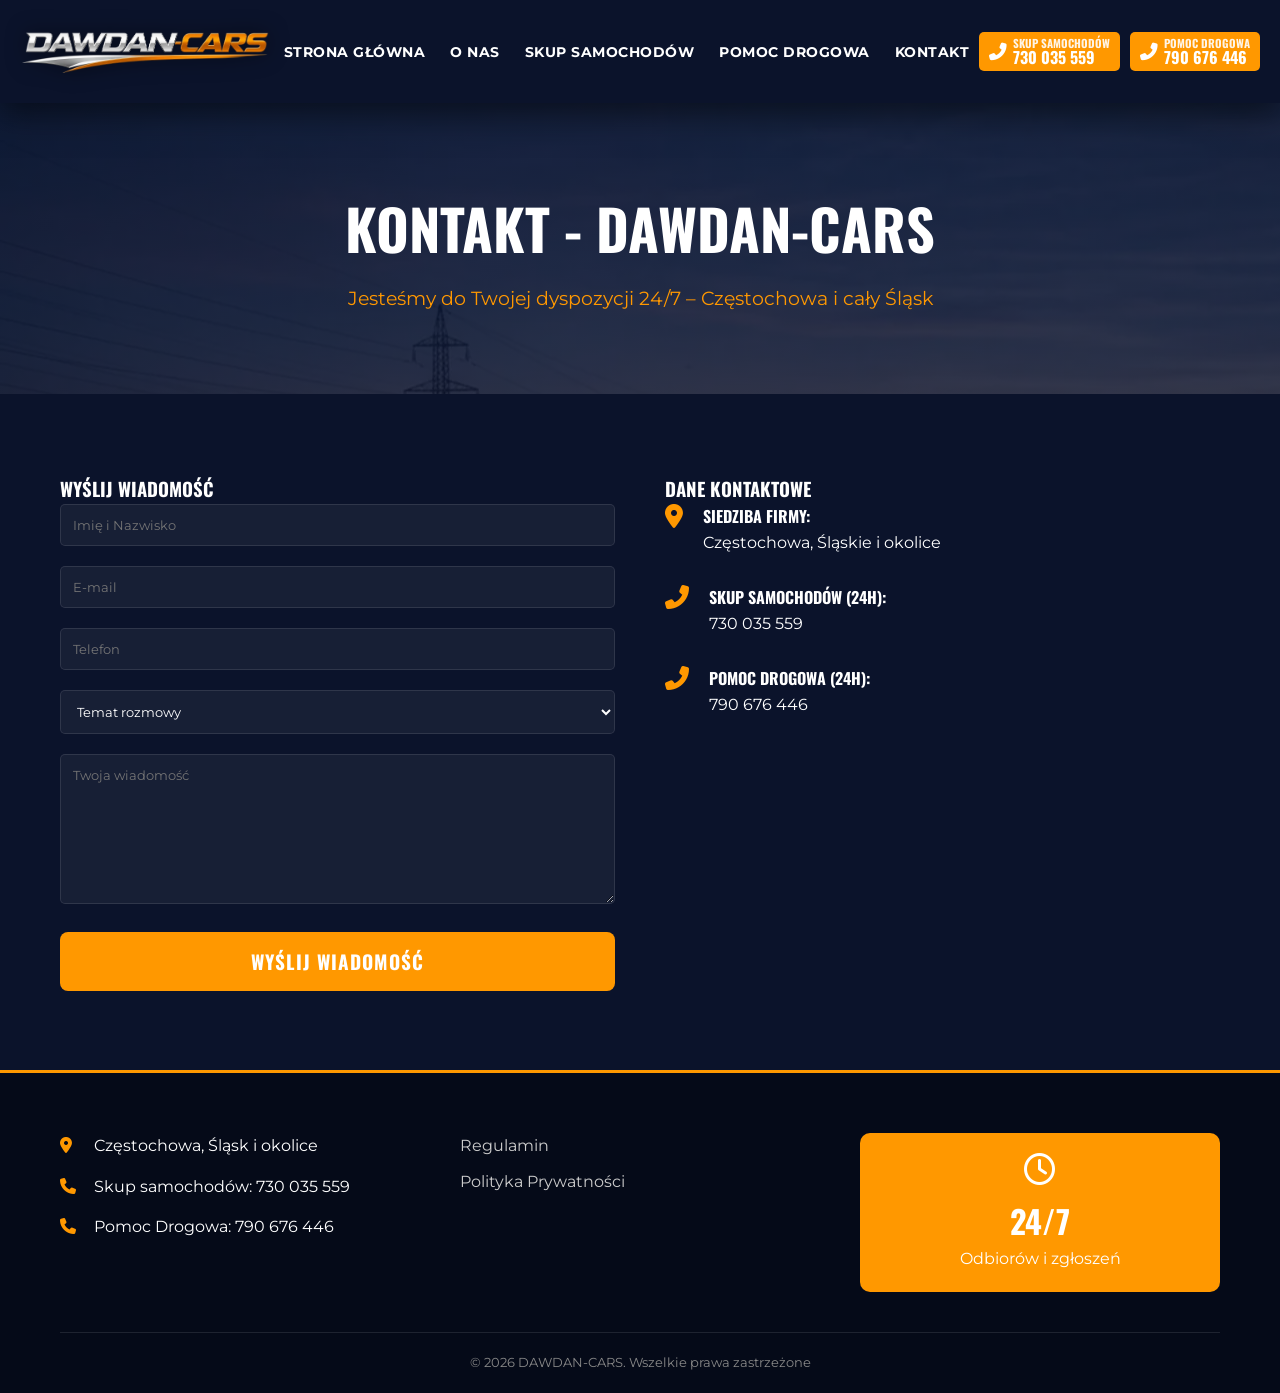
==== commit 2140d374: "Optimize site performance and SEO - Implement non-blocking CSS loading and deferred JS - Update Goog" ====
--- a/kontakt.html
+++ b/kontakt.html
@@ -41,13 +41,13 @@
     <link rel="stylesheet" href="style.css" media="print" onload="this.media='all'">
     <link rel="stylesheet" href="critical.css">
     <noscript><link rel="stylesheet" href="style.css"></noscript>
-    <link rel="preload" as="style" href="style.css">
+
     <link rel="preconnect" href="https://fonts.googleapis.com">
     <link rel="preconnect" href="https://fonts.gstatic.com" crossorigin>
-    <link href="https://fonts.googleapis.com/css2?family=Montserrat:wght@400;700&family=Oswald:wght@500;700&display=swap" rel="stylesheet" media="print" onload="this.media='all'">
-    <noscript><link href="https://fonts.googleapis.com/css2?family=Montserrat:wght@400;700&family=Oswald:wght@500;700&display=swap" rel="stylesheet"></noscript>
-    <link rel="stylesheet" href="font-awesome.min.css" media="print" onload="this.media='all'">
-    <noscript><link rel="stylesheet" href="font-awesome.min.css"></noscript>
+    <link href="https://fonts.googleapis.com/css2?family=Montserrat:wght@400;700&family=Oswald:wght@500;700&display=swap" rel="stylesheet">
+
+    <link rel="stylesheet" href="https://cdnjs.cloudflare.com/ajax/libs/font-awesome/6.5.1/css/all.min.css">
+
     <!-- NOWE -->
     <link rel="preload" as="image" href="tlo.webp" fetchpriority="high" type="image/webp">
 
@@ -62,6 +62,8 @@
     <link rel="icon" type="image/png" sizes="192x192" href="favicony/favicon-192x192.png">
     <link rel="icon" type="image/png" sizes="512x512" href="favicony/favicon-512x512.png">
     <link rel="apple-touch-icon" sizes="180x180" href="favicony/favicon-180x180.png">
+
+    <script defer src="script.js"></script>
 </head>
 <body>
     <header>
@@ -69,7 +71,7 @@
             <div class="container">
                 <div class="logo">
                     <a href="index.html">
-                        <img src="logo.webp" fetchpriority="high" alt="Kontakt DAWDAN-CARS Częstochowa" width="349" height="60">
+                        <img src="logo.webp" fetchpriority="high" decoding="async" alt="Kontakt DAWDAN-CARS Częstochowa" width="349" height="60">
                     </a>
                 </div>
                 <nav>
@@ -229,6 +231,5 @@
         </div>
     </footer>
 
-    <script src="script.js"></script>
 </body>
 </html>
--- a/style.css
+++ b/style.css
@@ -1,4 +1,10 @@
 /* style.css */
+
+img {
+    max-width: 100%;
+    height: auto;
+    display: block;
+}
 
 :root {
     --primary-color: #ff9800; /* Vibrant Orange */
--- a/critical.css
+++ b/critical.css
@@ -160,115 +160,25 @@
     position: absolute;
 }
 
-.hero {
-    background: linear-gradient(rgba(11, 19, 43, 0.8), rgba(11, 19, 43, 0.8)), url('tlo.webp');
-    background-size: cover;
-    background-position: center;
-    padding: 80px 0;
-    min-height: 800px;
-    display: flex;
-    align-items: stretch;
-    justify-content: center;
-}
-
-.hero .container {
-    display: flex;
-    flex-direction: column;
-}
-
-.hero-content {
-    display: flex;
-    flex-direction: column;
-    align-items: center;
-    width: 100%;
-    height: 100%;
-}
-
-.hero-text {
-    width: 100%;
-    display: flex;
-    flex-direction: column;
-    align-items: center;
-    min-height: 400px;
-}
-
-.hero-text h2 {
-    font-size: clamp(1.8rem, 8vw, 4.5rem);
-    color: var(--text-light);
-    line-height: 1.1;
-    width: 100%;
-    text-shadow: 3px 3px 10px rgba(0,0,0,0.9);
-    text-align: center;
-    margin-bottom: clamp(20px, 5vh, 40px);
-    white-space: normal;
-    word-wrap: break-word;
-    letter-spacing: 1px;
-    min-height: 1.1em;
-}
-
-.hero-text h2 .highlight {
-    color: var(--primary-color);
-    font-style: italic;
-    font-weight: 900;
-}
-
-.hero-cta-buttons {
-    display: flex;
-    flex-wrap: wrap;
-    justify-content: center;
-    gap: 15px;
-    margin-bottom: 40px;
-}
-
-.btn-hero-call {
-    display: flex;
-    align-items: center;
-    background: var(--primary-color);
-    color: white;
-    padding: 15px 25px;
-    text-decoration: none;
-    font-weight: 700;
-    font-family: 'Oswald', sans-serif;
-    border-radius: 5px;
-    transition: background 0.3s;
-    line-height: 1.1;
-    text-align: left;
-}
-
-.btn-hero-call i {
-    font-size: 2rem;
-    margin-right: 15px;
-}
-
-.btn-hero-call .btn-label {
-    font-size: 1rem;
-}
-
-.btn-hero-call .btn-number {
-    font-size: 1.8rem;
-}
-
-.page-header {
-    padding: clamp(40px, 10vw, 80px) 0;
-    text-align: center;
-    color: white;
-}
-
-.page-header h2 {
-    font-size: clamp(2rem, 8vw, 3.5rem);
-    margin-bottom: 10px;
-}
-
-.page-header p {
-    font-size: 1.2rem;
-    color: var(--primary-color);
-}
-
 @media (max-width: 1100px) {
     .menu-toggle {
         display: flex;
         order: 3;
     }
+
+    .desktop-only {
+        display: none;
+    }
+
+    .mobile-only {
+        display: flex;
+    }
+
+    .top-bar .container {
+        display: flex;
+        justify-content: space-between;
+    }
+
     nav {
         position: fixed;
         top: 0;
@@ -278,7 +188,7 @@
         background: rgba(11, 19, 43, 0.98);
         padding: 120px 20px 40px;
         flex-direction: column;
-        transition: all 0.5s cubic-bezier(0.7, 0, 0.3, 1);
+        transition: transform 0.5s cubic-bezier(0.7, 0, 0.3, 1);
         z-index: 2100;
         display: flex;
         justify-content: flex-start;
@@ -286,106 +196,26 @@
         transform: translateY(-100%);
         visibility: hidden;
     }
+
     nav.active {
         transform: translateY(0);
         visibility: visible;
     }
-    .top-bar .container {
-        padding: 10px 15px;
-        display: flex;
-        justify-content: space-between;
-    }
-
-    .desktop-only {
-        display: none;
-    }
-
-    .mobile-only {
-        display: flex;
-    }
+
+    nav ul {
+        flex-direction: column;
+        gap: 10px;
+        width: 100%;
+        max-width: 400px;
+        text-align: center;
+    }
+
     nav a {
         font-size: 1.25rem;
         font-family: 'Oswald', sans-serif;
         display: block;
         padding: 12px 0;
-        letter-spacing: 2px;
         color: white;
         text-transform: uppercase;
-        position: relative;
-        border-bottom: 1px solid rgba(255,255,255,0.05);
-    }
-    nav .header-cta {
-        display: flex;
-        flex-direction: column;
-        gap: 15px;
-        margin-top: 40px;
-        width: 100%;
-        max-width: 360px;
-    }
-    nav .header-cta .btn-call {
-        padding: 15px 25px;
-        width: 100%;
-        justify-content: center;
-    }
-    nav .header-cta .btn-label {
-        font-size: 1.1rem;
-    }
-    nav .header-cta .btn-number {
-        font-size: 1.8rem;
-    }
-    .header-cta {
-        display: none;
-    }
-    .overlay {
-        position: fixed;
-        top: 0;
-        left: 0;
-        width: 100%;
-        height: 100%;
-        background: rgba(0,0,0,0.7);
-        z-index: 1000;
-        opacity: 0;
-        visibility: hidden;
-        transition: all 0.4s ease;
-    }
-    .overlay.active {
-        opacity: 1;
-        visibility: visible;
-    }
-}
-
-@media (max-width: 768px) {
-    .logo img {
-        max-height: 50px;
-    }
-    .hero {
-        padding: 40px 0;
-        min-height: 600px;
-    }
-    .hero-text h2 {
-        font-size: 2.4rem;
-    }
-    .hero-cta-buttons {
-        flex-direction: column;
-        align-items: center;
-    }
-    .btn-hero-call {
-        width: 100%;
-        max-width: 320px;
-    }
-}
-
-/* Custom Slider & AOS (added to critical for better LCP/CLS) */
-.custom-slider { position: relative; width: 100%; overflow: hidden; }
-.slider-track { display: flex; overflow-x: auto; scroll-snap-type: x mandatory; scroll-behavior: smooth; -webkit-overflow-scrolling: touch; scrollbar-width: none; }
-.slider-track::-webkit-scrollbar { display: none; }
-.slider-item { flex: 0 0 100%; scroll-snap-align: start; padding: 10px; }
-@media (min-width: 768px) { .slider-item { flex: 0 0 50%; } }
-@media (min-width: 1024px) { .slider-item { flex: 0 0 33.333%; } }
-
-[data-aos-custom] { opacity: 0; transition: transform 0.8s ease-out, opacity 0.8s ease-out; will-change: transform, opacity; }
-[data-aos-custom="fade-up"] { transform: translateY(30px); }
-[data-aos-custom="fade-right"] { transform: translateX(-30px); }
-[data-aos-custom="fade-left"] { transform: translateX(30px); }
-[data-aos-custom="zoom-in"] { transform: scale(0.9); }
-[data-aos-custom].aos-animate { opacity: 1; transform: translate(0, 0) scale(1); }
+    }
+}
--- a/style.css
+++ b/style.css
@@ -1,4 +1,10 @@
 /* style.css */
+
+img {
+    max-width: 100%;
+    height: auto;
+    display: block;
+}
 
 :root {
     --primary-color: #ff9800; /* Vibrant Orange */
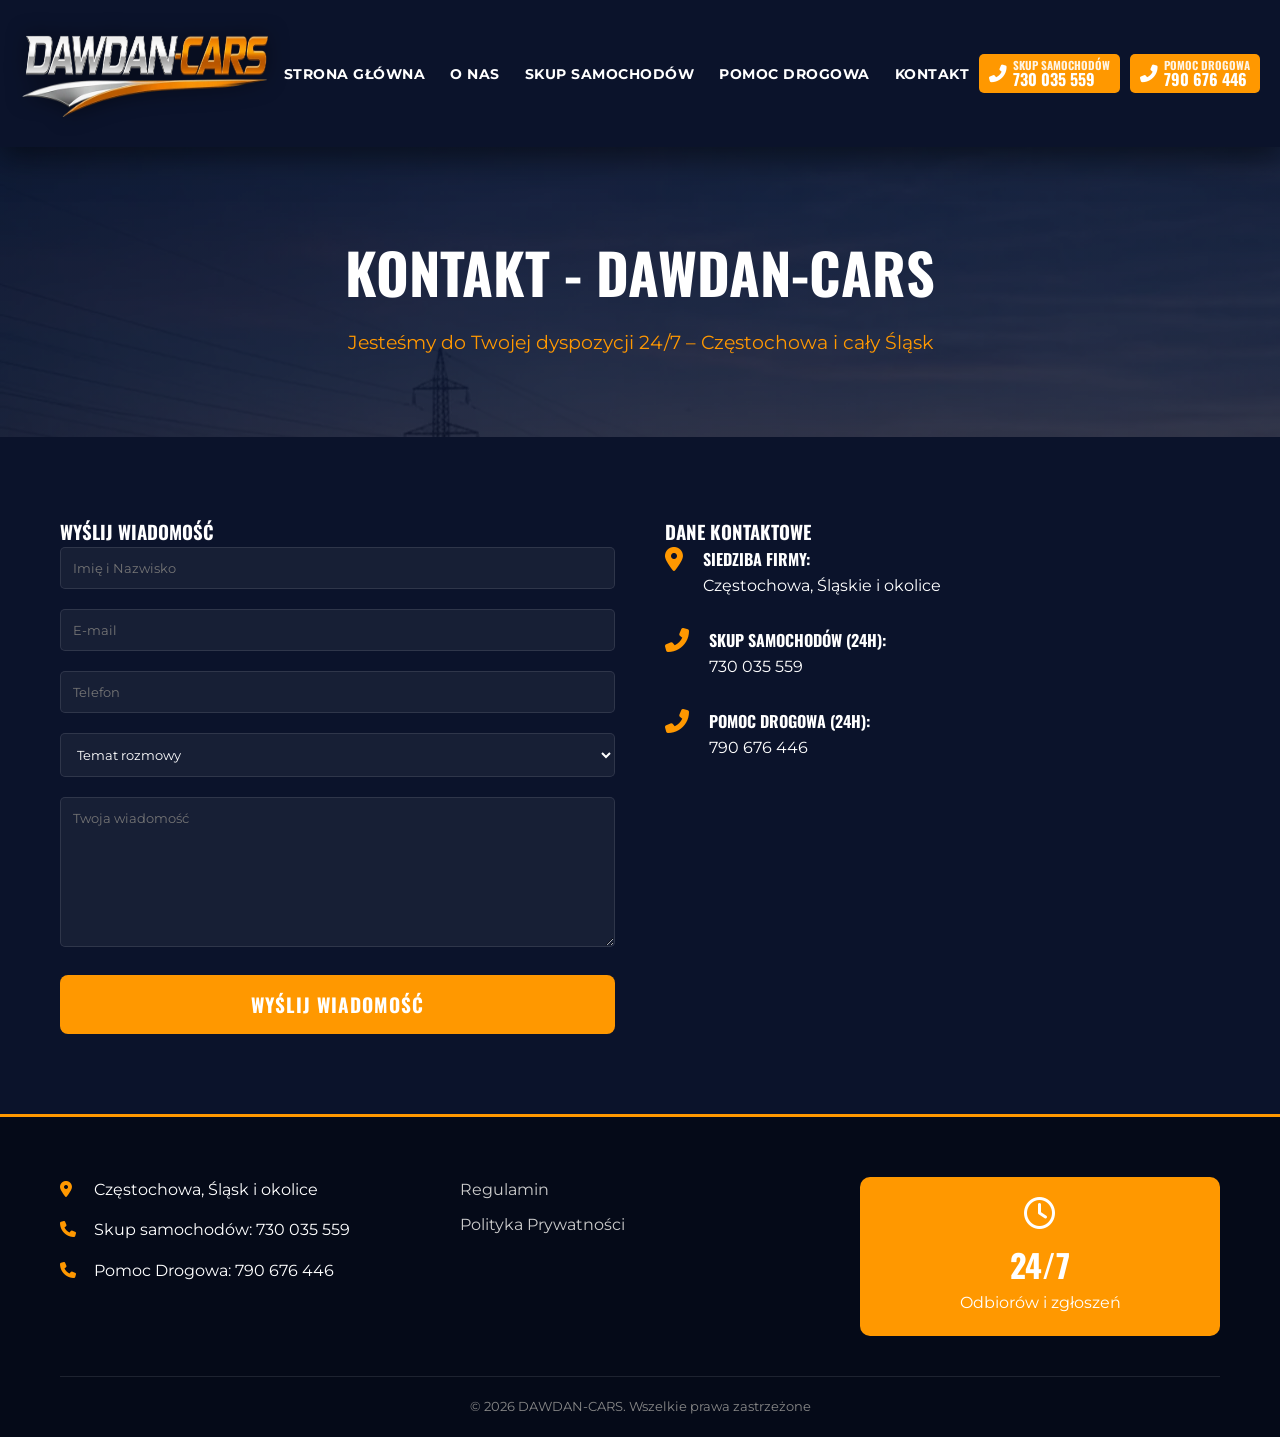
==== commit df210959: "Final performance and SEO optimizations - Eliminated render-blocking CSS, fonts, and scripts using p" ====
--- a/kontakt.html
+++ b/kontakt.html
@@ -44,9 +44,9 @@
 
     <link rel="preconnect" href="https://fonts.googleapis.com">
     <link rel="preconnect" href="https://fonts.gstatic.com" crossorigin>
-    <link href="https://fonts.googleapis.com/css2?family=Montserrat:wght@400;700&family=Oswald:wght@500;700&display=swap" rel="stylesheet">
-
-    <link rel="stylesheet" href="https://cdnjs.cloudflare.com/ajax/libs/font-awesome/6.5.1/css/all.min.css">
+    <link rel="preload" as="style" href="https://fonts.googleapis.com/css2?family=Montserrat:wght@400;700&family=Oswald:wght@500;700&display=swap"><link rel="stylesheet" href="https://fonts.googleapis.com/css2?family=Montserrat:wght@400;700&family=Oswald:wght@500;700&display=swap" media="print" onload="this.media='all'">
+
+    <link rel="preload" as="style" href="https://cdnjs.cloudflare.com/ajax/libs/font-awesome/6.5.1/css/all.min.css"><link rel="stylesheet" href="https://cdnjs.cloudflare.com/ajax/libs/font-awesome/6.5.1/css/all.min.css" media="print" onload="this.media='all'">
 
     <!-- NOWE -->
     <link rel="preload" as="image" href="tlo.webp" fetchpriority="high" type="image/webp">
@@ -71,7 +71,7 @@
             <div class="container">
                 <div class="logo">
                     <a href="index.html">
-                        <img src="logo.webp" fetchpriority="high" decoding="async" alt="Kontakt DAWDAN-CARS Częstochowa" width="349" height="60">
+                        <img src="logo.webp" fetchpriority="high" alt="Kontakt DAWDAN-CARS Częstochowa" width="512" height="87" decoding="async">
                     </a>
                 </div>
                 <nav>
--- a/style.css
+++ b/style.css
@@ -23,7 +23,7 @@
 }
 
 body {
-    font-family: 'Montserrat', sans-serif;
+    font-family: 'Montserrat', Arial, Helvetica, sans-serif;
     line-height: 1.6;
     color: var(--text-light);
     background-color: var(--bg-dark);
@@ -31,7 +31,7 @@
 }
 
 h1, h2, h3, h4 {
-    font-family: 'Oswald', sans-serif;
+    font-family: 'Oswald', 'Arial Narrow', Arial, sans-serif;
     text-transform: uppercase;
 }
 
@@ -78,7 +78,7 @@
 }
 
 .logo img {
-    max-height: 60px;
+    max-height: 87px;
     width: auto;
     display: block;
     transition: transform 0.3s ease;
@@ -139,7 +139,7 @@
     background: #ff9800;
     padding: 6px 10px; /* More compact */
     transition: background 0.3s;
-    font-family: 'Oswald', sans-serif;
+    font-family: 'Oswald', 'Arial Narrow', Arial, sans-serif;
     font-weight: 700;
     border-radius: 5px;
     line-height: 1;
@@ -296,7 +296,7 @@
     padding: 15px 25px;
     text-decoration: none;
     font-weight: 700;
-    font-family: 'Oswald', sans-serif;
+    font-family: 'Oswald', 'Arial Narrow', Arial, sans-serif;
     border-radius: 5px;
     transition: background 0.3s;
     line-height: 1.1;
@@ -408,7 +408,7 @@
 
 .box-call strong {
     font-size: 1.8rem;
-    font-family: 'Oswald', sans-serif;
+    font-family: 'Oswald', 'Arial Narrow', Arial, sans-serif;
 }
 
 /* General Animation Optimization */
@@ -559,7 +559,7 @@
     display: block;
     font-size: 2rem;
     font-weight: 700;
-    font-family: 'Oswald', sans-serif;
+    font-family: 'Oswald', 'Arial Narrow', Arial, sans-serif;
 }
 
 .footer-links ul {
@@ -795,7 +795,7 @@
     display: block;
     font-size: 2.5rem;
     color: var(--primary-color);
-    font-family: 'Oswald', sans-serif;
+    font-family: 'Oswald', 'Arial Narrow', Arial, sans-serif;
 }
 
 .check-list {
@@ -1047,7 +1047,7 @@
     color: white;
     border: none;
     border-radius: 8px;
-    font-family: 'Oswald', sans-serif;
+    font-family: 'Oswald', 'Arial Narrow', Arial, sans-serif;
     font-size: 1.2rem;
     font-weight: 700;
     cursor: pointer;
@@ -1163,7 +1163,7 @@
 
     nav a {
         font-size: 1.25rem;
-        font-family: 'Oswald', sans-serif;
+        font-family: 'Oswald', 'Arial Narrow', Arial, sans-serif;
         display: block;
         padding: 12px 0;
         letter-spacing: 2px;
@@ -1269,7 +1269,7 @@
     }
 
     .logo img {
-        max-height: 50px;
+        max-height: 70px;
         width: auto;
     }
 
--- a/critical.css
+++ b/critical.css
@@ -15,16 +15,11 @@
 }
 
 body {
-    font-family: 'Montserrat', sans-serif;
+    font-family: 'Montserrat', Arial, Helvetica, sans-serif;
     line-height: 1.6;
     color: var(--text-light);
     background-color: var(--bg-dark);
     overflow-x: hidden;
-}
-
-h1, h2, h3, h4 {
-    font-family: 'Oswald', sans-serif;
-    text-transform: uppercase;
 }
 
 .container {
@@ -39,44 +34,20 @@
     top: 0;
     z-index: 2000;
     box-shadow: 0 10px 30px rgba(0,0,0,0.5);
-    transition: padding 0.3s ease, background 0.3s ease;
-    will-change: padding, background;
     padding: 15px 0;
 }
 
-header.scrolled {
-    padding: 5px 0;
-    background: rgba(11, 19, 43, 0.95);
-}
-
-.top-bar .container {
-    display: grid;
-    grid-template-columns: 1fr auto 1fr;
-    align-items: center;
-    height: auto;
-    max-width: 100%;
-    padding: 15px 20px;
-}
-
-.logo {
-    flex: 0 1 auto;
-    display: flex;
-    justify-content: flex-start;
-}
-
 .logo img {
-    max-height: 60px;
-    width: auto;
+    width: 512px;
+    height: 87px;
     display: block;
-    transition: transform 0.3s ease;
-    filter: drop-shadow(0 0 10px rgba(0,0,0,0.5));
+    aspect-ratio: 512 / 87;
 }
 
 nav {
     display: flex;
     align-items: center;
     justify-content: center;
-    flex: 0 0 auto;
 }
 
 nav ul {
@@ -91,131 +62,19 @@
     font-weight: 700;
     font-size: 0.85rem;
     padding: 8px 10px;
-    transition: all 0.3s ease;
     text-transform: uppercase;
-    letter-spacing: 0.5px;
-    white-space: nowrap;
 }
 
-.header-cta {
+.hero {
+    background-color: #0b132b;
+    min-height: 800px;
     display: flex;
-    flex-direction: row;
-    justify-content: flex-end;
     align-items: center;
-    gap: 10px;
+    justify-content: center;
 }
 
-.mobile-only {
-    display: none;
-}
-
-.header-cta .btn-call {
-    display: flex;
-    align-items: center;
-    gap: 6px;
-    text-decoration: none;
-    color: #fff;
-    background: #ff9800;
-    padding: 6px 10px;
-    transition: background 0.3s;
-    font-family: 'Oswald', sans-serif;
-    font-weight: 700;
-    border-radius: 5px;
-    line-height: 1;
-    white-space: nowrap;
-}
-
-.btn-label {
-    display: block;
-    font-size: 0.7rem;
-    text-transform: uppercase;
-    opacity: 0.9;
-}
-
-.btn-number {
-    display: block;
-    font-size: 1rem;
-}
-
-.menu-toggle {
-    display: none;
-    flex-direction: column;
-    justify-content: center;
-    align-items: center;
-    width: 45px;
-    height: 45px;
-    background: rgba(255, 152, 0, 0.1);
-    border: 1px solid var(--primary-color);
-    border-radius: 10px;
-    cursor: pointer;
-    padding: 0;
-    z-index: 2200;
-}
-
-.menu-toggle span {
-    width: 26px;
-    height: 2px;
-    background: var(--primary-color);
-    border-radius: 2px;
-    position: absolute;
-}
-
-@media (max-width: 1100px) {
-    .menu-toggle {
-        display: flex;
-        order: 3;
-    }
-
-    .desktop-only {
-        display: none;
-    }
-
-    .mobile-only {
-        display: flex;
-    }
-
-    .top-bar .container {
-        display: flex;
-        justify-content: space-between;
-    }
-
-    nav {
-        position: fixed;
-        top: 0;
-        left: 0;
-        width: 100%;
-        height: 100vh;
-        background: rgba(11, 19, 43, 0.98);
-        padding: 120px 20px 40px;
-        flex-direction: column;
-        transition: transform 0.5s cubic-bezier(0.7, 0, 0.3, 1);
-        z-index: 2100;
-        display: flex;
-        justify-content: flex-start;
-        align-items: center;
-        transform: translateY(-100%);
-        visibility: hidden;
-    }
-
-    nav.active {
-        transform: translateY(0);
-        visibility: visible;
-    }
-
-    nav ul {
-        flex-direction: column;
-        gap: 10px;
-        width: 100%;
-        max-width: 400px;
-        text-align: center;
-    }
-
-    nav a {
-        font-size: 1.25rem;
-        font-family: 'Oswald', sans-serif;
-        display: block;
-        padding: 12px 0;
-        color: white;
-        text-transform: uppercase;
+@media (max-width: 768px) {
+    .hero {
+        min-height: 600px;
     }
 }
--- a/style.css
+++ b/style.css
@@ -23,7 +23,7 @@
 }
 
 body {
-    font-family: 'Montserrat', sans-serif;
+    font-family: 'Montserrat', Arial, Helvetica, sans-serif;
     line-height: 1.6;
     color: var(--text-light);
     background-color: var(--bg-dark);
@@ -31,7 +31,7 @@
 }
 
 h1, h2, h3, h4 {
-    font-family: 'Oswald', sans-serif;
+    font-family: 'Oswald', 'Arial Narrow', Arial, sans-serif;
     text-transform: uppercase;
 }
 
@@ -78,7 +78,7 @@
 }
 
 .logo img {
-    max-height: 60px;
+    max-height: 87px;
     width: auto;
     display: block;
     transition: transform 0.3s ease;
@@ -139,7 +139,7 @@
     background: #ff9800;
     padding: 6px 10px; /* More compact */
     transition: background 0.3s;
-    font-family: 'Oswald', sans-serif;
+    font-family: 'Oswald', 'Arial Narrow', Arial, sans-serif;
     font-weight: 700;
     border-radius: 5px;
     line-height: 1;
@@ -296,7 +296,7 @@
     padding: 15px 25px;
     text-decoration: none;
     font-weight: 700;
-    font-family: 'Oswald', sans-serif;
+    font-family: 'Oswald', 'Arial Narrow', Arial, sans-serif;
     border-radius: 5px;
     transition: background 0.3s;
     line-height: 1.1;
@@ -408,7 +408,7 @@
 
 .box-call strong {
     font-size: 1.8rem;
-    font-family: 'Oswald', sans-serif;
+    font-family: 'Oswald', 'Arial Narrow', Arial, sans-serif;
 }
 
 /* General Animation Optimization */
@@ -559,7 +559,7 @@
     display: block;
     font-size: 2rem;
     font-weight: 700;
-    font-family: 'Oswald', sans-serif;
+    font-family: 'Oswald', 'Arial Narrow', Arial, sans-serif;
 }
 
 .footer-links ul {
@@ -795,7 +795,7 @@
     display: block;
     font-size: 2.5rem;
     color: var(--primary-color);
-    font-family: 'Oswald', sans-serif;
+    font-family: 'Oswald', 'Arial Narrow', Arial, sans-serif;
 }
 
 .check-list {
@@ -1047,7 +1047,7 @@
     color: white;
     border: none;
     border-radius: 8px;
-    font-family: 'Oswald', sans-serif;
+    font-family: 'Oswald', 'Arial Narrow', Arial, sans-serif;
     font-size: 1.2rem;
     font-weight: 700;
     cursor: pointer;
@@ -1163,7 +1163,7 @@
 
     nav a {
         font-size: 1.25rem;
-        font-family: 'Oswald', sans-serif;
+        font-family: 'Oswald', 'Arial Narrow', Arial, sans-serif;
         display: block;
         padding: 12px 0;
         letter-spacing: 2px;
@@ -1269,7 +1269,7 @@
     }
 
     .logo img {
-        max-height: 50px;
+        max-height: 70px;
         width: auto;
     }
 
